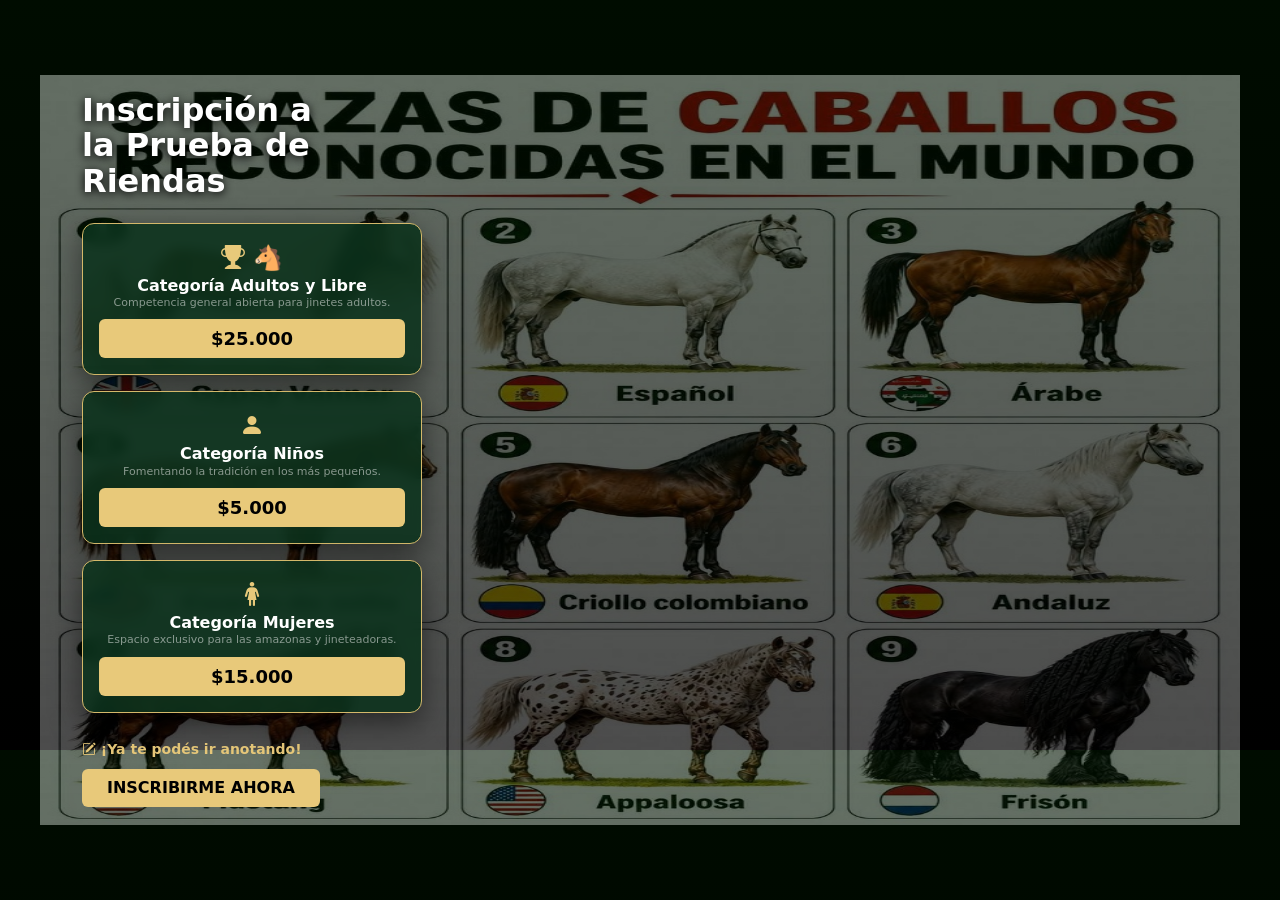
==== index.html @ b6ac8fbd "Restore commented out hero section in index.html" ====
<!DOCTYPE html>
<html lang="es">

<head>
    <meta charset="UTF-8">
    <meta name="viewport" content="width=device-width, initial-scale=1">
    <title>Inscripción - Prueba de Riendas</title>
    <link href="https://cdn.jsdelivr.net/npm/bootstrap@5.3.3/dist/css/bootstrap.min.css" rel="stylesheet">
    <link href="https://cdn.jsdelivr.net/npm/bootstrap-icons@1.11.3/font/bootstrap-icons.css" rel="stylesheet">

    <link href="./estilo/PruebadeRienda.css" rel="stylesheet">

</head>

<body>

    <div class="hero">
        <div class="container">
            <div class="row">
                <div class="col-lg-6">
                    <h1 class="title mb-4">Inscripción a<br>la Prueba de<br>Riendas</h1>

                    <div class="d-flex flex-column gap-3">
                
                        <div class="card-riendas p-3 text-center">
                            <div class="text-gold fs-4"><i class="bi bi-trophy-fill"></i> 🐴</div>
                            <h6 class="fw-bold m-0">Categoría Adultos y Libre</h6>
                            <small class="text-white-50 d-block mb-2" style="font-size:11px">Competencia general abierta
                                para jinetes adultos.</small>
                            <div class="price">$25.000</div>
                        </div>
                        
                        <div class="card-riendas p-3 text-center">
                            <div class="text-gold fs-4"><i class="bi bi-person-fill"></i></div>
                            <h6 class="fw-bold m-0">Categoría Niños</h6>
                            <small class="text-white-50 d-block mb-2" style="font-size:11px">Fomentando la tradición en
                                los más pequeños.</small>
                            <div class="price">$5.000</div>
                        </div>

                        <div class="card-riendas p-3 text-center">
                            <div class="text-gold fs-4"><i class="bi bi-person-standing-dress"></i></div>
                            <h6 class="fw-bold m-0">Categoría Mujeres</h6>
                            <small class="text-white-50 d-block mb-2" style="font-size:11px">Espacio exclusivo para las
                                amazonas y jineteadoras.</small>
                            <div class="price">$15.000</div>
                        </div>

                    </div>

                    <div class="mt-4">
                        <small class="text-gold fw-bold"><i class="bi bi-pencil-square"></i> ¡Ya te podés ir
                            anotando!</small><br>
                        <button class="btn btn-gold mt-2 px-4" data-bs-toggle="modal" data-bs-target="#insc">INSCRIBIRME
                            AHORA</button>
                    </div>

                </div>
            </div>
        </div>
    </div>

    <div class="modal fade" id="insc" tabindex="-1">
        <div class="modal-dialog">
            <div class="modal-content bg-dark text-white border-warning">
                <div class="modal-header">
                    <h6>Inscripción Prueba de Riendas</h6><button class="btn-close btn-close-white"
                        data-bs-dismiss="modal"></button>
                </div>
                <div class="modal-body">
                    <select id="cat" class="form-select mb-2 bg-black text-white border-secondary">
                        <option>Adultos y Libre - $15.000</option>
                        <option>Niños - $5.000</option>
                        <option>Mujeres - $15.000</option>
                    </select>
                    <input id="nombre" class="form-control mb-2 bg-black text-white border-secondary"
                        placeholder="Nombre y Apellido">
                    <input id="tel" class="form-control mb-2 bg-black text-white border-secondary"
                        placeholder="WhatsApp">
                    <button onclick="enviar()" class="btn btn-gold w-100">ENVIAR INSCRIPCIÓN POR WHATSAPP</button>
                </div>
            </div>
        </div>
    </div>

    <script src="https://cdn.jsdelivr.net/npm/bootstrap@5.3.3/dist/js/bootstrap.bundle.min.js"></script>

    <script src="./modo/PruebadeRienda.js"></script>

</body>

</html>
---- estilo/PruebadeRienda.css ----
body {
    margin: 0;
    background: #000;
    color: #fff
}

.hero {
    min-height: 100vh;
    background: linear-gradient(rgba(0, 20, 0, 0.6), rgba(0, 0, 0, 0.7)),
        url('../camera/caballo.jpg') center/cover no-repeat;
    display: flex;
    align-items: center;
    padding: 30px 20px;
    background-size: 1200px 750px; 
}

.card-riendas {
    background: rgba(12, 51, 29, 0.88);
    border: 1px solid #d4b86a;
    border-radius: 12px;
    backdrop-filter: blur(6px);
    max-width: 340px;
    box-shadow: 0 10px 30px rgba(0, 0, 0, .5);
}

.card-riendas .price {
    background: #e8c97a;
    color: #000;
    font-weight: 900;
    border-radius: 6px;
    padding: 6px;
    font-size: 18px
}

.text-gold {
    color: #e8c97a
}

.btn-gold {
    background: #e8c97a;
    color: #000;
    font-weight: 800
}

.btn-gold:hover {
    background: #fff
}

.title {
    font-weight: 800;
    line-height: 1.1;
    font-size: 32px;
    max-width: 280px;
    text-shadow: 0 2px 10px #000
}
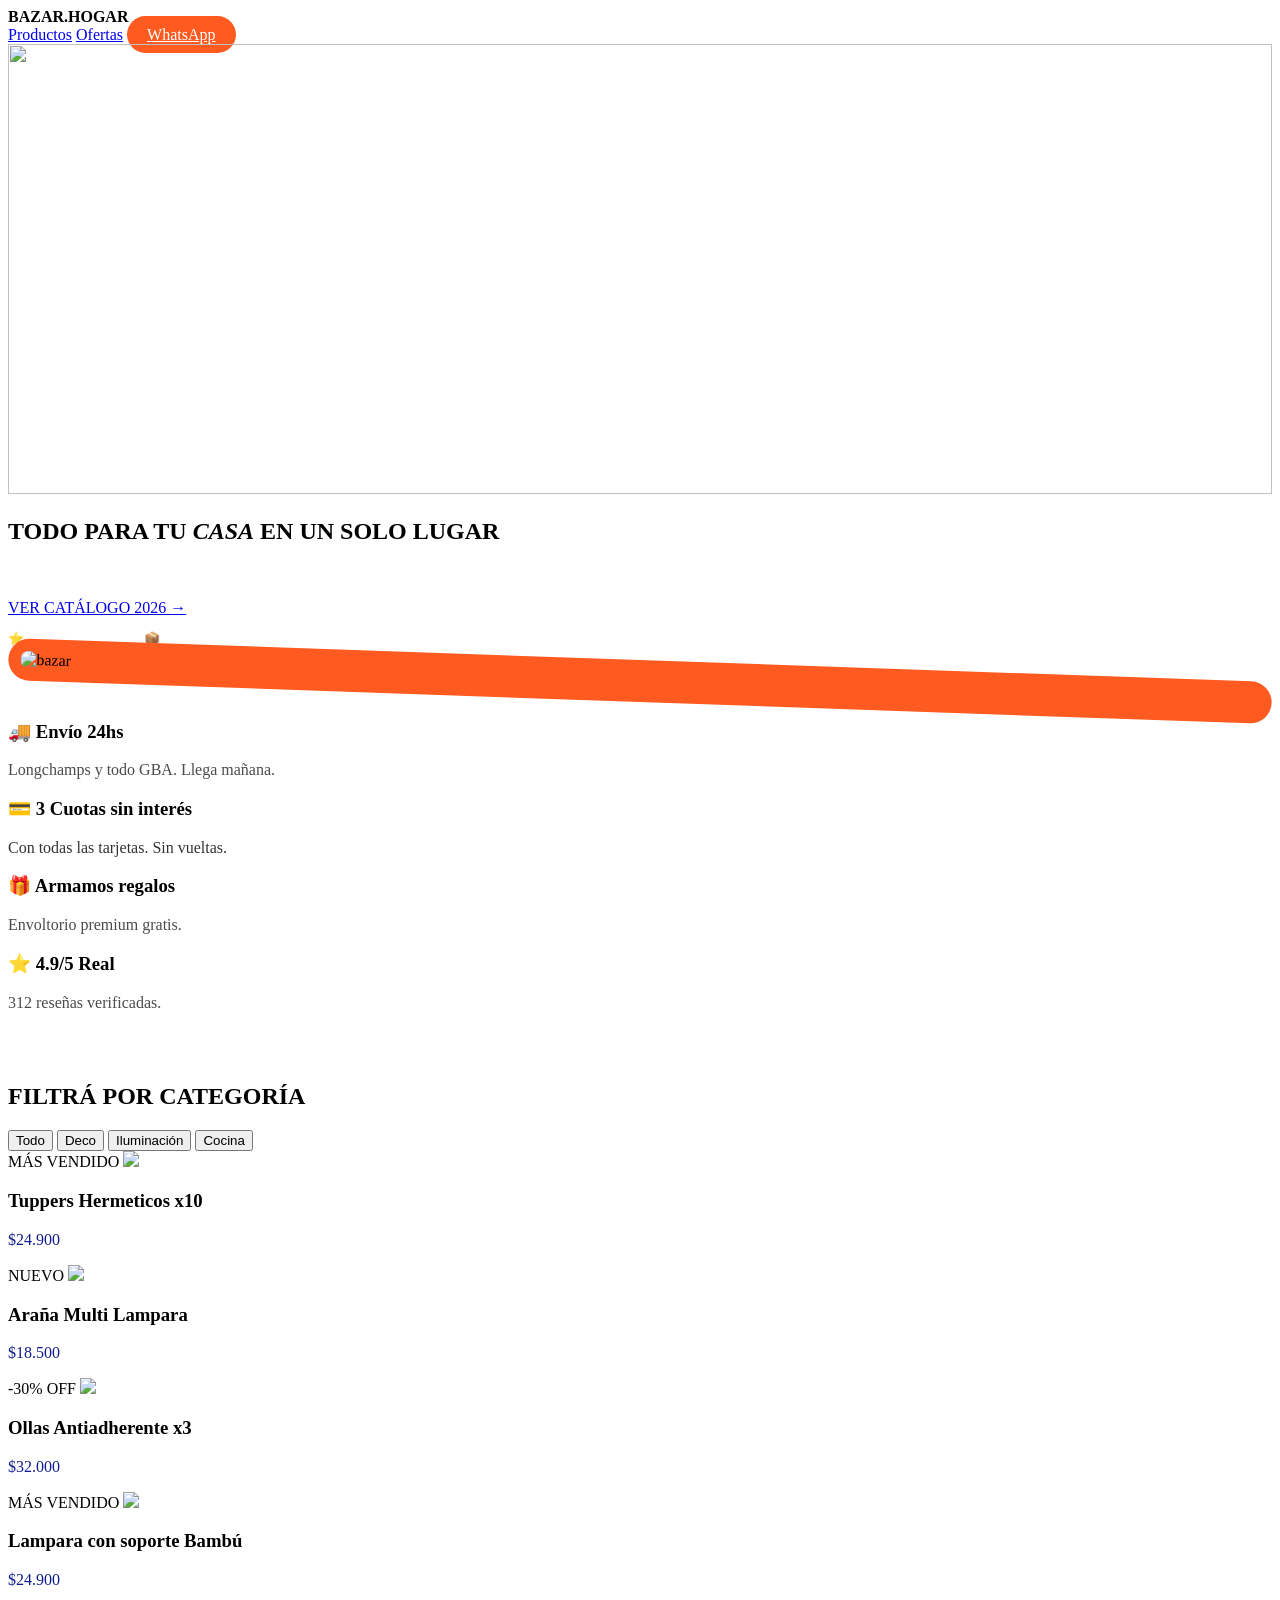
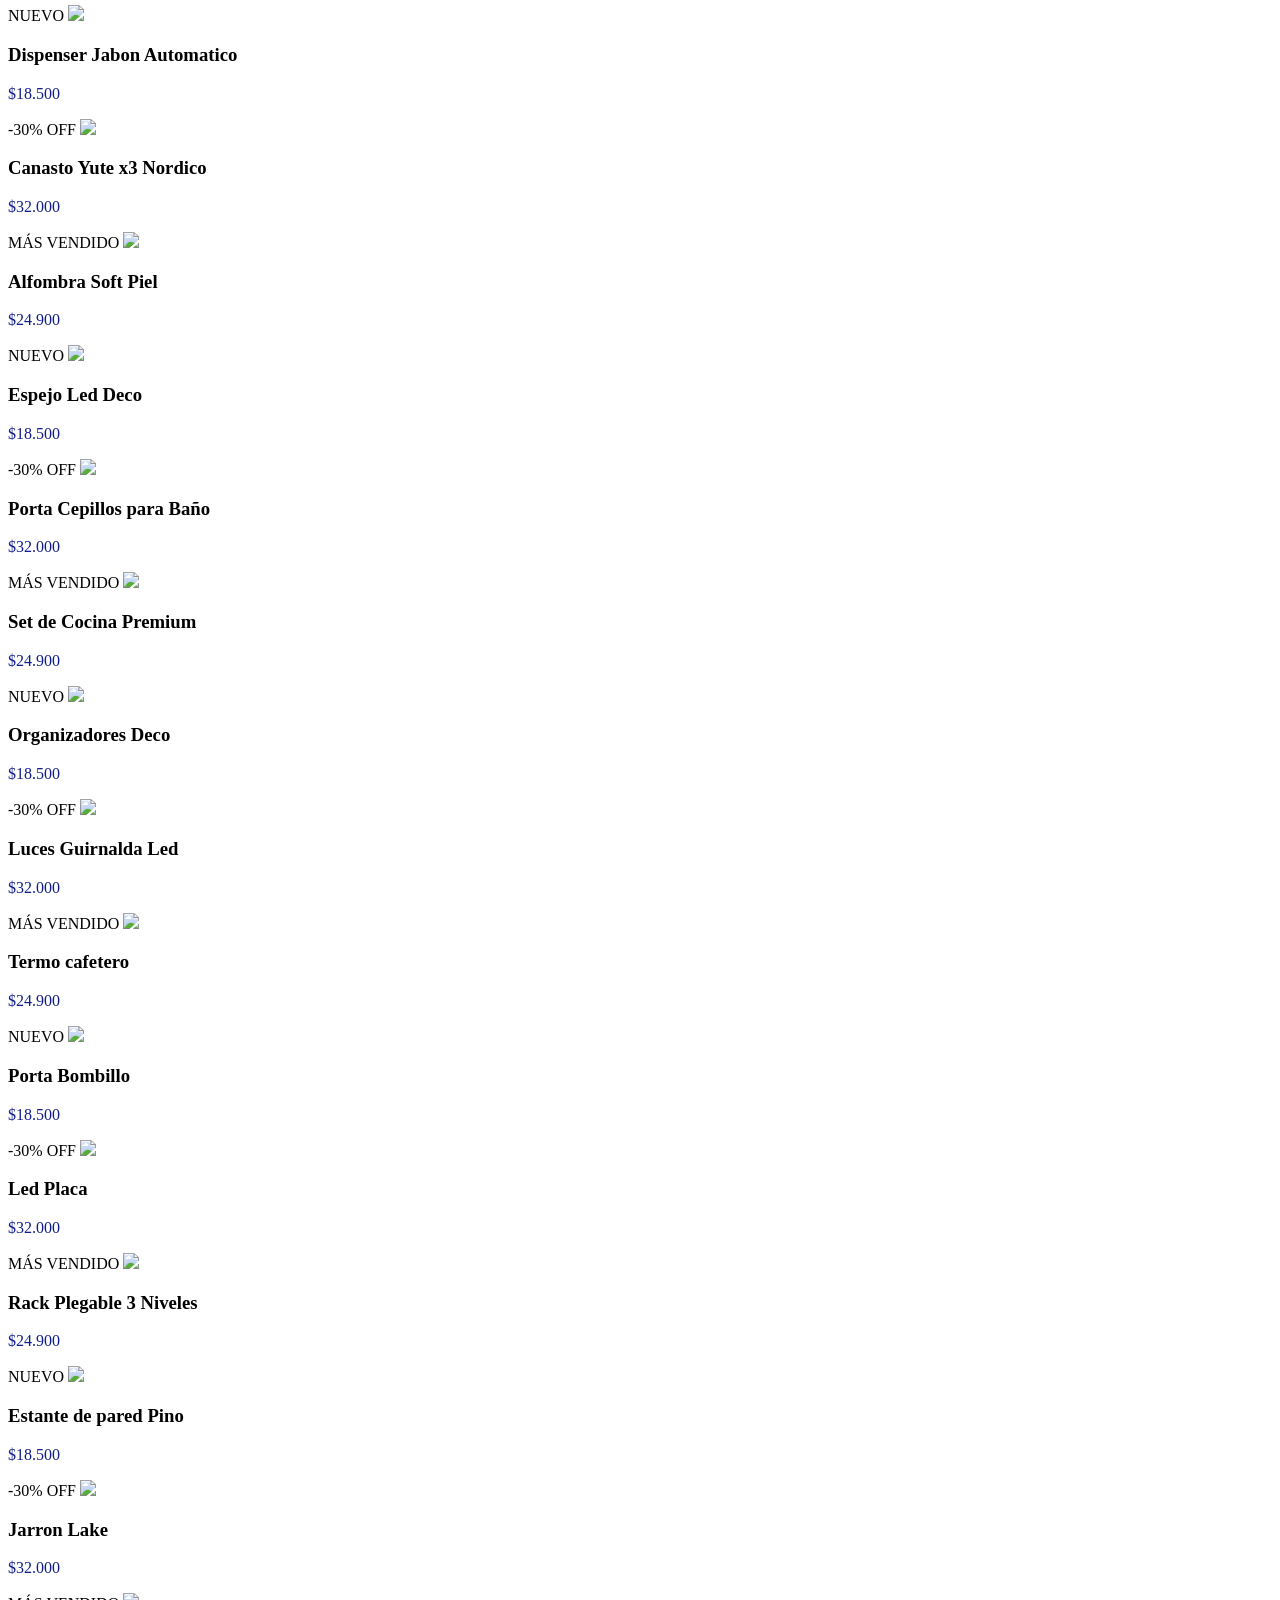
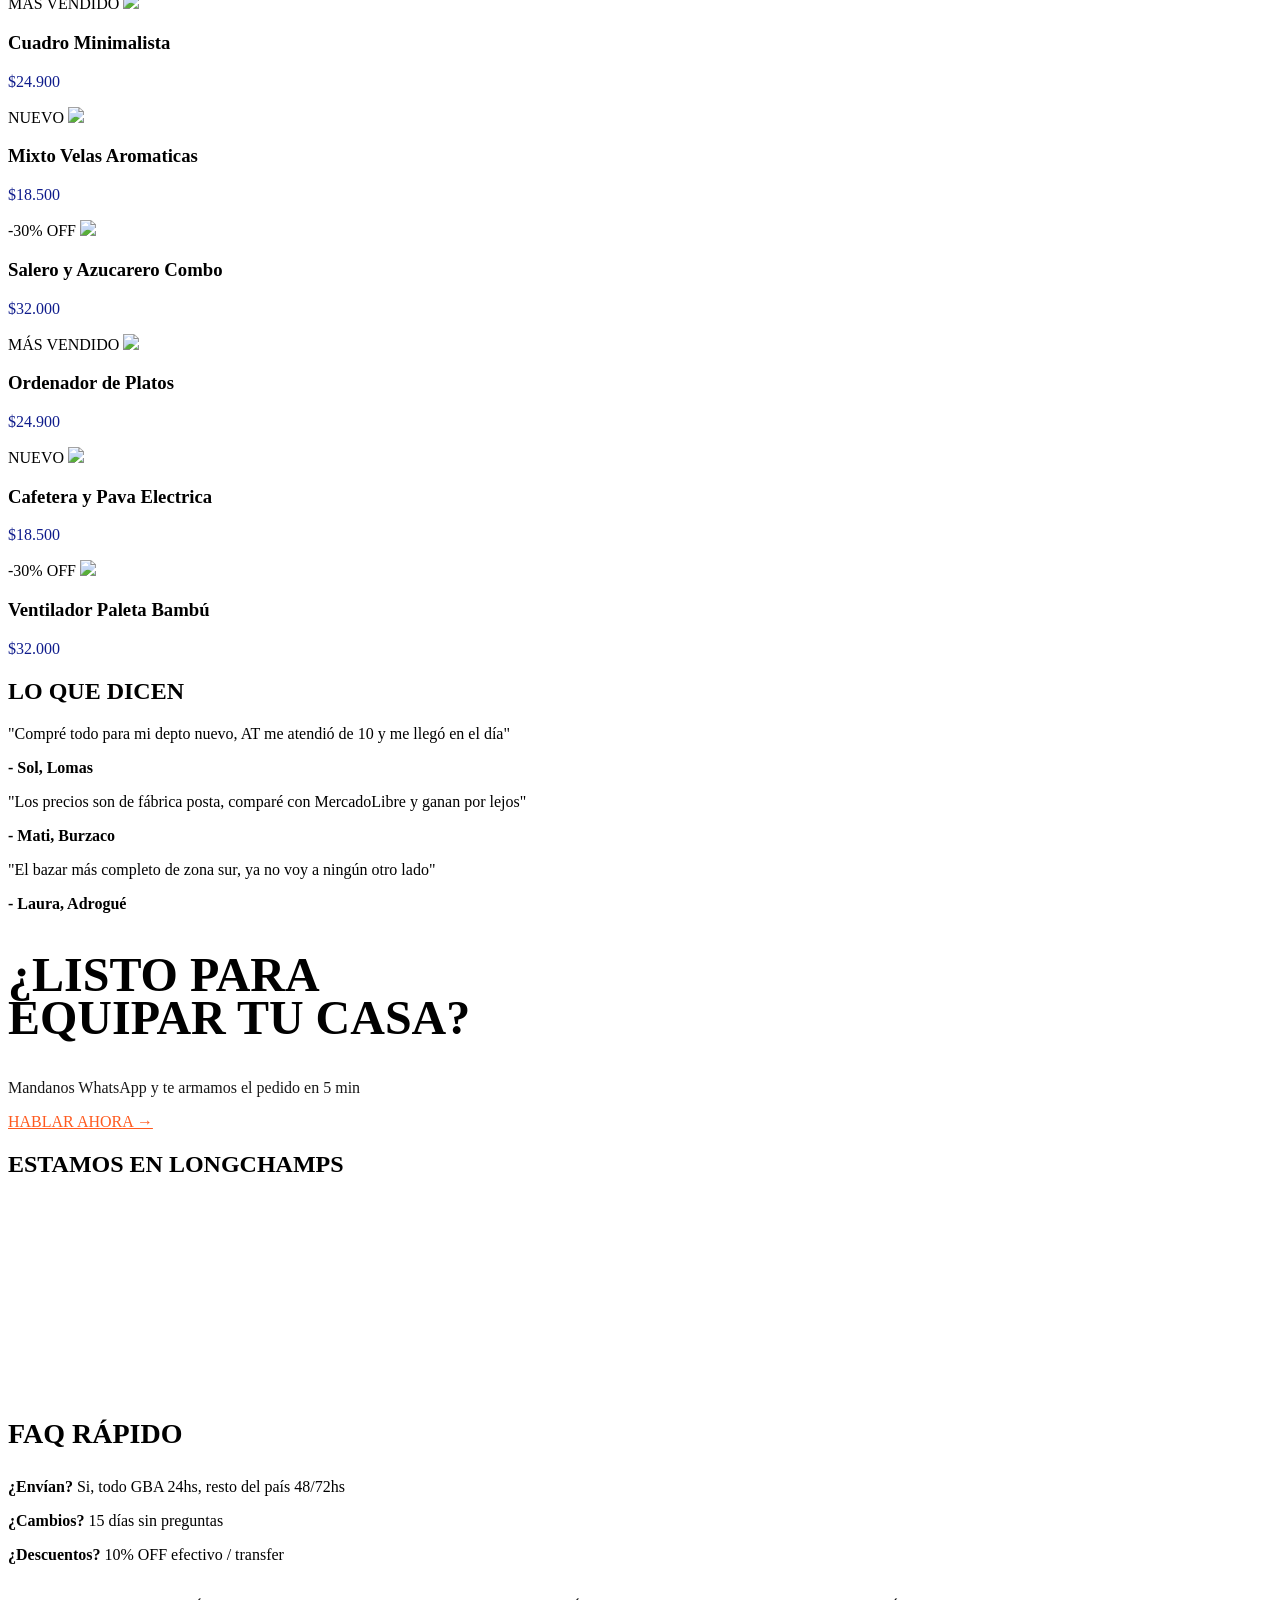
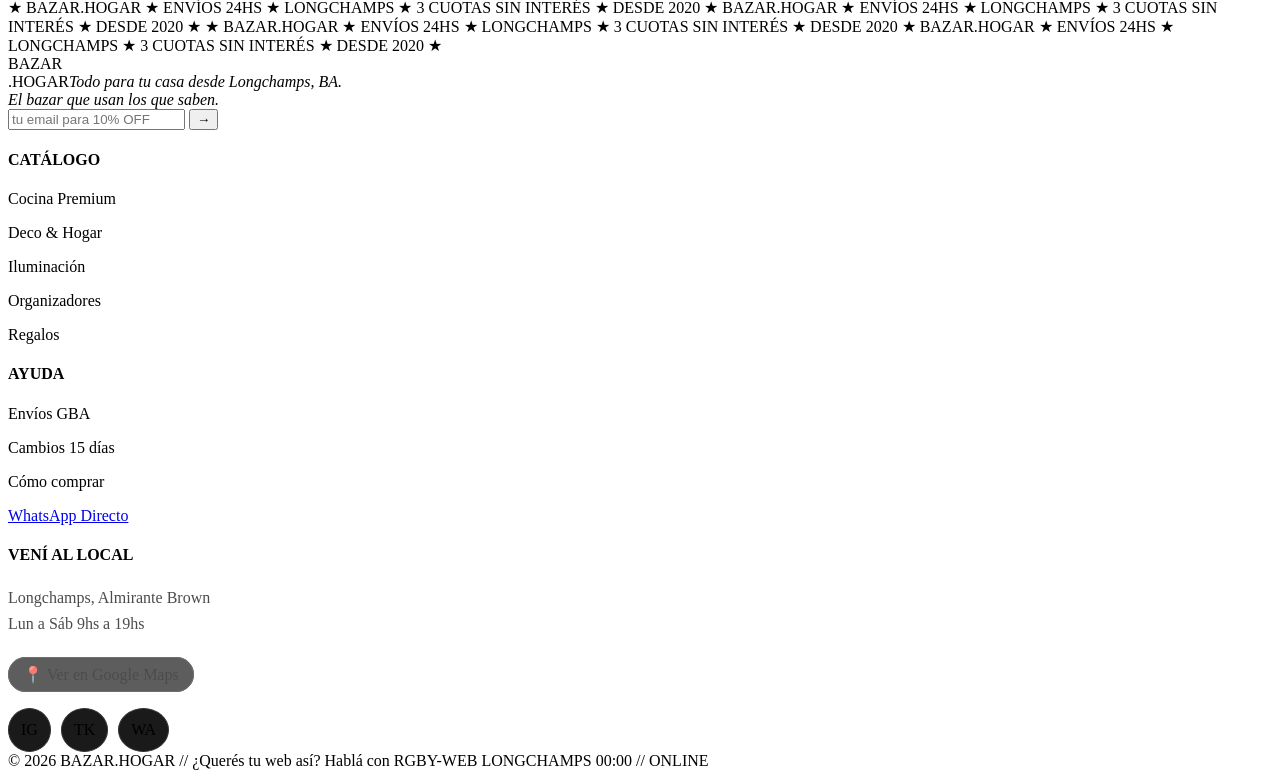
==== commit b52ce54e: "Replace old HTML structure with new layout" ====
--- a/index.html
+++ b/index.html
@@ -3,89 +3,322 @@
 
 <head>
     <meta charset="UTF-8">
-    <meta name="viewport" content="width=device-width, initial-scale=1">
-    <title>Inscripción - Prueba de Riendas</title>
-    <link href="https://cdn.jsdelivr.net/npm/bootstrap@5.3.3/dist/css/bootstrap.min.css" rel="stylesheet">
-    <link href="https://cdn.jsdelivr.net/npm/bootstrap-icons@1.11.3/font/bootstrap-icons.css" rel="stylesheet">
-
-    <link href="./estilo/PruebadeRienda.css" rel="stylesheet">
-
+    <meta name="viewport" content="width=device-width, initial-scale=1.0">
+    
+    <link href="https://fonts.googleapis.com/css2?family=Outfit:wght@300;500;800&display=swap" rel="stylesheet">
+    <link href="./estilos/index.css" rel="stylesheet">
+
+    <title>BAZAR EL HOGAR | Todo para tu casa</title>
 </head>
 
 <body>
 
-    <div class="hero">
-        <div class="container">
-            <div class="row">
-                <div class="col-lg-6">
-                    <h1 class="title mb-4">Inscripción a<br>la Prueba de<br>Riendas</h1>
-
-                    <div class="d-flex flex-column gap-3">
-                
-                        <div class="card-riendas p-3 text-center">
-                            <div class="text-gold fs-4"><i class="bi bi-trophy-fill"></i> 🐴</div>
-                            <h6 class="fw-bold m-0">Categoría Adultos y Libre</h6>
-                            <small class="text-white-50 d-block mb-2" style="font-size:11px">Competencia general abierta
-                                para jinetes adultos.</small>
-                            <div class="price">$25.000</div>
-                        </div>
-                        
-                        <div class="card-riendas p-3 text-center">
-                            <div class="text-gold fs-4"><i class="bi bi-person-fill"></i></div>
-                            <h6 class="fw-bold m-0">Categoría Niños</h6>
-                            <small class="text-white-50 d-block mb-2" style="font-size:11px">Fomentando la tradición en
-                                los más pequeños.</small>
-                            <div class="price">$5.000</div>
-                        </div>
-
-                        <div class="card-riendas p-3 text-center">
-                            <div class="text-gold fs-4"><i class="bi bi-person-standing-dress"></i></div>
-                            <h6 class="fw-bold m-0">Categoría Mujeres</h6>
-                            <small class="text-white-50 d-block mb-2" style="font-size:11px">Espacio exclusivo para las
-                                amazonas y jineteadoras.</small>
-                            <div class="price">$15.000</div>
-                        </div>
-
-                    </div>
-
-                    <div class="mt-4">
-                        <small class="text-gold fw-bold"><i class="bi bi-pencil-square"></i> ¡Ya te podés ir
-                            anotando!</small><br>
-                        <button class="btn btn-gold mt-2 px-4" data-bs-toggle="modal" data-bs-target="#insc">INSCRIBIRME
-                            AHORA</button>
-                    </div>
-
+    <header>
+        <b>BAZAR<span>.HOGAR</span></b>
+        <nav>
+            <a href="./productos.html" target="_blank">Productos</a>
+            <a href="./ofertas.html" target="_blank">Ofertas</a>
+            <a class="WhatsApp" href="https://wa.me/5491136277226?text=Hola%20Bazar!" target="_blank"
+                style="background:#ff5a1f;color:white;padding:10px 20px;border-radius:100px">WhatsApp</a>
+        </nav>
+    </header>
+
+    <div id="portada">
+        <img src="./camara/catalogo/cartel deco.jpg" style="width:100%; height:50vh; "><!--object-fit:cover"-->
+    </div>
+
+    <div id="catalogo" class="grid"></div>
+
+    <section class="hero">
+        <div>
+            <h1>TODO PARA TU <i>CASA</i> EN UN SOLO LUGAR</h1>
+            <p style="color:white;">Bazar, deco y regalos con precios directos de fábrica. Envíos a todo el país desde Longchamps.</p>
+            <a class="btn" href="./catalogo.html">VER CATÁLOGO 2026 →</a>
+            <p style="color:white;margin-top:14px;font-size:13px">⭐ 4.9/5 de 312 clientes | 📦 Envío en 24hs</p>
+        </div>
+
+        <div style="background:#ff5a1f;border-radius:32px;padding:12px;transform:rotate(2deg)">
+            <img src="./camara/catalogo/catalogo deco.jpg" target="_blank" style="width:100%;border-radius:24px"
+                alt="bazar">
+        </div>
+    </section>
+
+    <section class="section">
+        <div class="benefs">
+            <div class="benef">
+                <h3>🚚 Envío 24hs</h3>
+                <p style="opacity:.7;margin-top:8px">Longchamps y todo GBA. Llega mañana.</p>
+            </div>
+            <div class="benef">
+                <h3>💳 3 Cuotas sin interés</h3>
+                <p style="opacity:.8;margin-top:8px">Con todas las tarjetas. Sin vueltas.</p>
+            </div>
+            <div class="benef">
+                <h3>🎁 Armamos regalos</h3>
+                <p style="opacity:.7;margin-top:8px">Envoltorio premium gratis.</p>
+            </div>
+            <div class="benef">
+                <h3>⭐ 4.9/5 Real</h3>
+                <p style="opacity:.7;margin-top:8px">312 reseñas verificadas.</p>
+            </div>
+        </div><br><br>
+
+        <h2 class="sec-title">FILTRÁ POR <span>CATEGORÍA</span></h2>
+
+        <div class="cats">
+            <button class="cat-btn active" data-filter="all">Todo</button>
+            <button class="cat-btn" data-filter="deco">Deco</button>
+            <button class="cat-btn" data-filter="ilum">Iluminación</button>
+            <button class="cat-btn" data-filter="cocina">Cocina</button>
+        </div>
+    </section>
+
+    <div class="grid">
+        <div class="card" data-cat="cocina">
+            <span class="badge">MÁS VENDIDO</span>
+            <img src="./camara/catalogo/tuppers hermeticos.jpg" target="_blank">
+            <h3>Tuppers Hermeticos x10 </h3>
+            <p style="color:rgb(15, 28, 140)">$24.900</p>
+        </div>
+        <div class="card" data-cat="ilum">
+            <span class="badge">NUEVO</span>
+            <img src="./camara/catalogo/araña Multi Lamparas.jpg" target="_blank">
+            <h3>Araña Multi Lampara </h3>
+            <p style="color:rgb(15, 28, 140)">$18.500</p>
+        </div>
+        <div class="card" data-cat="cocina">
+            <span class="badge">-30% OFF</span>
+            <img src="./camara/catalogo/ollas antiadherente premiun.jpg" target="_blank">
+            <h3>Ollas Antiadherente x3 </h3>
+            <p style="color:rgb(15, 28, 140)">$32.000</p>
+        </div>
+        <div class="card" data-cat="ilum">
+            <span class="badge">MÁS VENDIDO</span>
+            <img src="./camara/catalogo/lampara bambú.jpeg" target="_blank">
+            <h3>Lampara con soporte Bambú </h3>
+            <p style="color:rgb(15, 28, 140)">$24.900</p>
+        </div>
+        <div class="card" data-cat="deco">
+            <span class="badge">NUEVO</span>
+            <img src="./camara/catalogo/dispenser jabon automatico.jpg" target="_blank">
+            <h3>Dispenser Jabon Automatico</h3>
+            <p style="color:rgb(15, 28, 140)">$18.500</p>
+        </div>
+        <div class="card" data-cat="deco">
+            <span class="badge">-30% OFF</span>
+            <img src="./camara/catalogo/canastos yute nordico.jpg" target="_blank">
+            <h3>Canasto Yute x3 Nordico</h3>
+            <p style="color:rgb(15, 28, 140)">$32.000</p>
+        </div>
+        <div class="card" data-cat="deco">
+            <span class="badge">MÁS VENDIDO</span>
+            <img src="./camara/catalogo/alfombra soft piel.jpg" target="_blank">
+            <h3>Alfombra Soft Piel </h3>
+            <p style="color:rgb(15, 28, 140)">$24.900</p>
+        </div>
+        <div class="card" data-cat="ilum">
+            <span class="badge">NUEVO</span>
+            <img src="./camara/catalogo/espejo baño led.jpg" target="_blank">
+            <h3>Espejo Led Deco </h3>
+            <p style="color:rgb(15, 28, 140)">$18.500</p>
+        </div>
+        <div class="card" data-cat="deco">
+            <span class="badge">-30% OFF</span>
+            <img src="./camara/catalogo/porta cepillos.jpg" target="_blank">
+            <h3>Porta Cepillos para Baño</h3>
+            <p style="color:rgb(15, 28, 140)">$32.000</p>
+        </div>
+        <div class="card" data-cat="cocina">
+            <span class="badge">MÁS VENDIDO</span>
+            <img src="./camara/catalogo/cuchillos chef profecional.jpg" target="_blank">
+            <h3>Set de Cocina Premium</h3>
+            <p style="color:rgb(15, 28, 140)">$24.900</p>
+        </div>
+        <div class="card" data-cat="cocina">
+            <span class="badge">NUEVO</span>
+            <img src="./camara/catalogo/organizador cubiertos.jpg" target="_blank">
+            <h3>Organizadores Deco</h3>
+            <p style="color:rgb(15, 28, 140)">$18.500</p>
+        </div>
+        <div class="card" data-cat="ilum">
+            <span class="badge">-30% OFF</span>
+            <img src="./camara/catalogo/luces led guirnalda.jpg" target="_blank">
+            <h3>Luces Guirnalda Led </h3>
+            <p style="color:rgb(15, 28, 140)">$32.000</p>
+        </div>
+        <div class="card" data-cat="cocina">
+            <span class="badge">MÁS VENDIDO</span>
+            <img src="./camara/catalogo/termo cafetero.jpeg" target="_blank">
+            <h3>Termo cafetero </h3>
+            <p style="color:rgb(15, 28, 140)">$24.900</p>
+        </div>
+        <div class="card" data-cat="ilum">
+            <span class="badge">NUEVO</span>
+            <img src="./camara/catalogo/porta bombillo.jpg" target="_blank">
+            <h3>Porta Bombillo </h3>
+            <p style="color:rgb(15, 28, 140)">$18.500</p>
+        </div>
+        <div class="card" data-cat="ilum">
+            <span class="badge">-30% OFF</span>
+            <img src="./camara/catalogo/led placa.jpg" target="_blank">
+            <h3>Led Placa </h3>
+            <p style="color:rgb(15, 28, 140)">$32.000</p>
+        </div>
+        <div class="card" data-cat="cocina">
+            <span class="badge">MÁS VENDIDO</span>
+            <img src="./camara/catalogo/rack plegable con niveles.jpg" target="_blank">
+            <h3>Rack Plegable 3 Niveles </h3>
+            <p style="color:rgb(15, 28, 140)">$24.900</p>
+        </div>
+        <div class="card" data-cat="deco">
+            <span class="badge">NUEVO</span>
+            <img src="./camara/catalogo/estante de pared pino.jpeg" target="_blank">
+            <h3>Estante de pared Pino</h3>
+            <p style="color:rgb(15, 28, 140)">$18.500</p>
+        </div>
+        <div class="card" data-cat="deco">
+            <span class="badge">-30% OFF</span>
+            <img src="./camara/catalogo/jarrom lake.jpeg" target="_blank">
+            <h3>Jarron Lake</h3>
+            <p style="color:rgb(15, 28, 140)">$32.000</p>
+        </div>
+        <div class="card" data-cat="deco">
+            <span class="badge">MÁS VENDIDO</span>
+            <img src="./camara/catalogo/cuadro minimalista.jpeg" target="_blank">
+            <h3>Cuadro Minimalista </h3>
+            <p style="color:rgb(15, 28, 140)">$24.900</p>
+        </div>
+        <div class="card" data-cat="ilum">
+            <span class="badge">NUEVO</span>
+            <img src="./camara/catalogo/set velas aromaticas.jpg" target="_blank">
+            <h3>Mixto Velas Aromaticas</h3>
+            <p style="color:rgb(15, 28, 140)">$18.500</p>
+        </div>
+        <div class="card" data-cat="deco">
+            <span class="badge">-30% OFF</span>
+            <img src="./camara/catalogo/salero y azucarero combo.jpeg" target="_blank">
+            <h3>Salero y Azucarero Combo</h3>
+            <p style="color:rgb(15, 28, 140)">$32.000</p>
+        </div>
+        <div class="card" data-cat="cocina">
+            <span class="badge">MÁS VENDIDO</span>
+            <img src="./camara/catalogo/ordenador de plato.jpeg" target="_blank">
+            <h3>Ordenador de Platos</h3>
+            <p style="color:rgb(15, 28, 140)">$24.900</p>
+        </div>
+        <div class="card" data-cat="cocina">
+            <span class="badge">NUEVO</span>
+            <img src="./camara/catalogo/cafetera y pava electrica.jpeg" target="_blank">
+            <h3>Cafetera y Pava Electrica</h3>
+            <p style="color:rgb(15, 28, 140)">$18.500</p>
+        </div>
+        <div class="card" data-cat="ilum">
+            <span class="badge">-30% OFF</span>
+            <img src="./camara/catalogo/Ventilador Paletas Bambú.jpg" target="_blank">
+            <h3>Ventilador Paleta Bambú</h3>
+            <p style="color:rgb(15, 28, 140)">$32.000</p>
+        </div>
+    </div>
+
+    <section class="section testis">
+        <h2 class="sec-title">LO QUE DICEN</h2>
+        <div class="track" id="track">
+            <div class="testi">
+                <p>"Compré todo para mi depto nuevo, AT me atendió de 10 y me llegó en el día"</p><b>- Sol, Lomas</b>
+            </div>
+            <div class="testi">
+                <p>"Los precios son de fábrica posta, comparé con MercadoLibre y ganan por lejos"</p><b>- Mati,
+                    Burzaco</b>
+            </div>
+            <div class="testi">
+                <p>"El bazar más completo de zona sur, ya no voy a ningún otro lado"</p><b>- Laura, Adrogué</b>
+            </div>
+        </div>
+    </section>
+
+    <section class="cta">
+        <div>
+            <h2 style="font-size:48px;line-height:0.9">¿LISTO PARA <br>EQUIPAR TU CASA?</h2>
+            <p style="margin-top:10px;opacity:.9">Mandanos WhatsApp y te armamos el pedido en 5 min</p>
+        </div>
+        <a class="btn" style="background:white;color:#ff5a1f" href="https://wa.me/5491136277226?text=Hola%20Bazar!"
+            target="_blank">HABLAR AHORA →</a>
+    </section>
+
+    <section class="section" style="display:grid;grid-template-columns:1fr 1fr;gap:30px">
+        <div class="ubicacion">
+            <h2 class="sec-title">ESTAMOS EN <span>LONGCHAMPS</span></h2>
+            <p style="color:white;">Retiro en local o envíos. Escribinos para coordenadas exactas.</p>
+            <div class="map-box" style="margin-top:20px">
+                <iframe src="https://maps.google.com/maps?q=Longchamps&t=&z=14&ie=UTF8&iwloc=&output=embed"
+                    target="_blank" width="100%" height="100%" style="border:0">
+                </iframe>
+            </div>
+            <div class="faq">
+                <h3 style="font-size:28px">FAQ RÁPIDO</h3>
+                <p style="margin-top:20px"><b>¿Envían?</b> Si, todo GBA 24hs, resto del país 48/72hs</p>
+                <p style="margin-top:12px"><b>¿Cambios?</b> 15 días sin preguntas</p>
+                <p style="margin-top:12px"><b>¿Descuentos?</b> 10% OFF efectivo / transfer</p> <br>
+            </div>
+        </div>
+    </section>
+
+    <footer class="footer-at">
+        <div class="blob"></div>
+        <div class="marquee-at">
+            <span>★ BAZAR.HOGAR ★ ENVÍOS 24HS ★ LONGCHAMPS ★ 3 CUOTAS SIN INTERÉS ★ DESDE 2020 ★ BAZAR.HOGAR ★ ENVÍOS
+                24HS ★ LONGCHAMPS ★ 3 CUOTAS SIN INTERÉS ★ DESDE 2020 ★</span>
+            <span>★ BAZAR.HOGAR ★ ENVÍOS 24HS ★ LONGCHAMPS ★ 3 CUOTAS SIN INTERÉS ★ DESDE 2020 ★ BAZAR.HOGAR ★ ENVÍOS
+                24HS ★ LONGCHAMPS ★ 3 CUOTAS SIN INTERÉS ★ DESDE 2020 ★</span>
+        </div>
+
+        <div class="footer-grid">
+            <div>
+                <div class="logo-big">BAZAR<span><br>.HOGAR</span><i>Todo para tu casa desde Longchamps, BA.<br>El bazar
+                        que usan los que saben.</i></div>
+                <div class="news">
+                    <input id="email" placeholder="tu email para 10% OFF">
+                    <button onclick="enviarAT()">→</button>
                 </div>
-            </div>
-        </div>
-    </div>
-
-    <div class="modal fade" id="insc" tabindex="-1">
-        <div class="modal-dialog">
-            <div class="modal-content bg-dark text-white border-warning">
-                <div class="modal-header">
-                    <h6>Inscripción Prueba de Riendas</h6><button class="btn-close btn-close-white"
-                        data-bs-dismiss="modal"></button>
+                <p id="msg" style="font-size:12px;margin-top:10px;color:#ff5a1f"></p>
+            </div>
+            <div>
+                <h4>CATÁLOGO</h4>
+                <p>Cocina Premium</p>
+                <p>Deco & Hogar</p>
+                <p>Iluminación</p>
+                <p>Organizadores</p>
+                <p>Regalos</p>
+            </div>
+            <div>
+                <h4>AYUDA</h4>
+                <p>Envíos GBA</p>
+                <p>Cambios 15 días</p>
+                <p>Cómo comprar</p>
+                <a href="https://wa.me/5491136277226?text=Hola%20Bazar!" target="_blank">WhatsApp Directo</a>
+            </div>
+            <div>
+                <h4>VENÍ AL LOCAL</h4>
+                <p style="opacity:.7;line-height:1.6">Longchamps, Almirante Brown<br>Lun a Sáb 9hs a 19hs<br><br>
+                    <span style="background:#1a1a1a;padding:8px 14px;border-radius:100px;border:1px solid #333">📍 Ver
+                        en Google Maps</span>
+                </p>
+                <div style="margin-top:20px;display:flex;gap:10px">
+                    <span style="background:#1a1a1a;padding:12px;border-radius:50%;border:1px solid #333">IG</span>
+                    <span style="background:#1a1a1a;padding:12px;border-radius:50%;border:1px solid #333">TK</span>
+                    <span style="background:#1a1a1a;padding:12px;border-radius:50%;border:1px solid #333">WA</span>
                 </div>
-                <div class="modal-body">
-                    <select id="cat" class="form-select mb-2 bg-black text-white border-secondary">
-                        <option>Adultos y Libre - $15.000</option>
-                        <option>Niños - $5.000</option>
-                        <option>Mujeres - $15.000</option>
-                    </select>
-                    <input id="nombre" class="form-control mb-2 bg-black text-white border-secondary"
-                        placeholder="Nombre y Apellido">
-                    <input id="tel" class="form-control mb-2 bg-black text-white border-secondary"
-                        placeholder="WhatsApp">
-                    <button onclick="enviar()" class="btn btn-gold w-100">ENVIAR INSCRIPCIÓN POR WHATSAPP</button>
-                </div>
-            </div>
-        </div>
-    </div>
-
-    <script src="https://cdn.jsdelivr.net/npm/bootstrap@5.3.3/dist/js/bootstrap.bundle.min.js"></script>
-
-    <script src="./modo/PruebadeRienda.js"></script>
+            </div>
+        </div>
+
+        <div class="bottom-bar">
+            <span>© 2026 BAZAR.HOGAR // ¿Querés tu web así? Hablá con RGBY-WEB </span>
+            <span id="hora">LONGCHAMPS 00:00 // ONLINE </span>
+        </div>
+    </footer>
+
+    <script src="./modos/index.js"></script>
+    <!--da funcion-->
 
 </body>
 
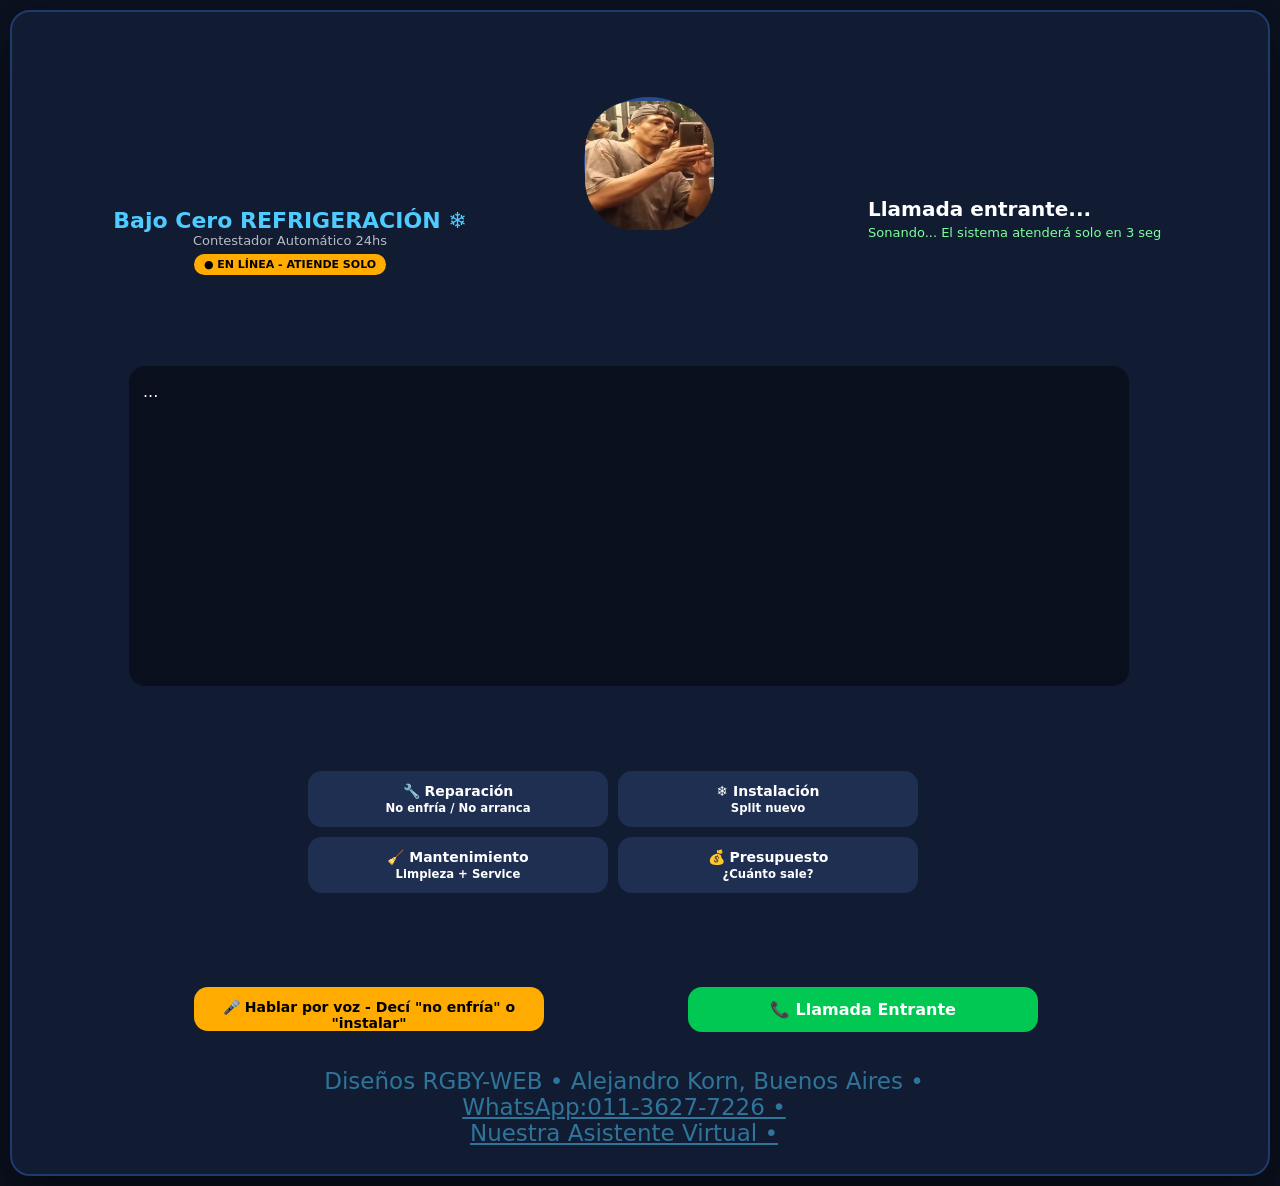
==== commit 849b6685: "Add files via upload" ====
--- a/index.html
+++ b/index.html
@@ -2,324 +2,82 @@
 <html lang="es">
 
 <head>
-    <meta charset="UTF-8">
-    <meta name="viewport" content="width=device-width, initial-scale=1.0">
-    
-    <link href="https://fonts.googleapis.com/css2?family=Outfit:wght@300;500;800&display=swap" rel="stylesheet">
-    <link href="./estilos/index.css" rel="stylesheet">
+  <meta charset="UTF-8">
+  <meta name="viewport" content="width=device-width, initial-scale=1.0">
 
-    <title>BAZAR EL HOGAR | Todo para tu casa</title>
+  <link href="./contestador/assets/estilos/style.css" rel="stylesheet">
+
+  <title>Bajo Cero Refrigeración - Contestador Automático</title>
+
 </head>
 
 <body>
 
-    <header>
-        <b>BAZAR<span>.HOGAR</span></b>
-        <nav>
-            <a href="./productos.html" target="_blank">Productos</a>
-            <a href="./ofertas.html" target="_blank">Ofertas</a>
-            <a class="WhatsApp" href="https://wa.me/5491136277226?text=Hola%20Bazar!" target="_blank"
-                style="background:#ff5a1f;color:white;padding:10px 20px;border-radius:100px">WhatsApp</a>
-        </nav>
-    </header>
+  <div class="phone">
+    <div class="top"><span>📶 Móvil</span><span id="clock">--:--</span><span>🔋 87%</span></div>
 
-    <div id="portada">
-        <img src="./camara/catalogo/cartel deco.jpg" style="width:100%; height:50vh; "><!--object-fit:cover"-->
+    <div class="header">
+      <!--div class="logo">❄️</div-->
+      <h1>Bajo Cero REFRIGERACIÓN ❄️</h1>
+      <p>Contestador Automático 24hs</p>
+      <span class="badge">● EN LÍNEA - ATIENDE SOLO</span>
     </div>
 
-    <div id="catalogo" class="grid"></div>
-
-    <section class="hero">
-        <div>
-            <h1>TODO PARA TU <i>CASA</i> EN UN SOLO LUGAR</h1>
-            <p style="color:white;">Bazar, deco y regalos con precios directos de fábrica. Envíos a todo el país desde Longchamps.</p>
-            <a class="btn" href="./catalogo.html">VER CATÁLOGO 2026 →</a>
-            <p style="color:white;margin-top:14px;font-size:13px">⭐ 4.9/5 de 312 clientes | 📦 Envío en 24hs</p>
-        </div>
-
-        <div style="background:#ff5a1f;border-radius:32px;padding:12px;transform:rotate(2deg)">
-            <img src="./camara/catalogo/catalogo deco.jpg" target="_blank" style="width:100%;border-radius:24px"
-                alt="bazar">
-        </div>
-    </section>
-
-    <section class="section">
-        <div class="benefs">
-            <div class="benef">
-                <h3>🚚 Envío 24hs</h3>
-                <p style="opacity:.7;margin-top:8px">Longchamps y todo GBA. Llega mañana.</p>
-            </div>
-            <div class="benef">
-                <h3>💳 3 Cuotas sin interés</h3>
-                <p style="opacity:.8;margin-top:8px">Con todas las tarjetas. Sin vueltas.</p>
-            </div>
-            <div class="benef">
-                <h3>🎁 Armamos regalos</h3>
-                <p style="opacity:.7;margin-top:8px">Envoltorio premium gratis.</p>
-            </div>
-            <div class="benef">
-                <h3>⭐ 4.9/5 Real</h3>
-                <p style="opacity:.7;margin-top:8px">312 reseñas verificadas.</p>
-            </div>
-        </div><br><br>
-
-        <h2 class="sec-title">FILTRÁ POR <span>CATEGORÍA</span></h2>
-
-        <div class="cats">
-            <button class="cat-btn active" data-filter="all">Todo</button>
-            <button class="cat-btn" data-filter="deco">Deco</button>
-            <button class="cat-btn" data-filter="ilum">Iluminación</button>
-            <button class="cat-btn" data-filter="cocina">Cocina</button>
-        </div>
-    </section>
-
-    <div class="grid">
-        <div class="card" data-cat="cocina">
-            <span class="badge">MÁS VENDIDO</span>
-            <img src="./camara/catalogo/tuppers hermeticos.jpg" target="_blank">
-            <h3>Tuppers Hermeticos x10 </h3>
-            <p style="color:rgb(15, 28, 140)">$24.900</p>
-        </div>
-        <div class="card" data-cat="ilum">
-            <span class="badge">NUEVO</span>
-            <img src="./camara/catalogo/araña Multi Lamparas.jpg" target="_blank">
-            <h3>Araña Multi Lampara </h3>
-            <p style="color:rgb(15, 28, 140)">$18.500</p>
-        </div>
-        <div class="card" data-cat="cocina">
-            <span class="badge">-30% OFF</span>
-            <img src="./camara/catalogo/ollas antiadherente premiun.jpg" target="_blank">
-            <h3>Ollas Antiadherente x3 </h3>
-            <p style="color:rgb(15, 28, 140)">$32.000</p>
-        </div>
-        <div class="card" data-cat="ilum">
-            <span class="badge">MÁS VENDIDO</span>
-            <img src="./camara/catalogo/lampara bambú.jpeg" target="_blank">
-            <h3>Lampara con soporte Bambú </h3>
-            <p style="color:rgb(15, 28, 140)">$24.900</p>
-        </div>
-        <div class="card" data-cat="deco">
-            <span class="badge">NUEVO</span>
-            <img src="./camara/catalogo/dispenser jabon automatico.jpg" target="_blank">
-            <h3>Dispenser Jabon Automatico</h3>
-            <p style="color:rgb(15, 28, 140)">$18.500</p>
-        </div>
-        <div class="card" data-cat="deco">
-            <span class="badge">-30% OFF</span>
-            <img src="./camara/catalogo/canastos yute nordico.jpg" target="_blank">
-            <h3>Canasto Yute x3 Nordico</h3>
-            <p style="color:rgb(15, 28, 140)">$32.000</p>
-        </div>
-        <div class="card" data-cat="deco">
-            <span class="badge">MÁS VENDIDO</span>
-            <img src="./camara/catalogo/alfombra soft piel.jpg" target="_blank">
-            <h3>Alfombra Soft Piel </h3>
-            <p style="color:rgb(15, 28, 140)">$24.900</p>
-        </div>
-        <div class="card" data-cat="ilum">
-            <span class="badge">NUEVO</span>
-            <img src="./camara/catalogo/espejo baño led.jpg" target="_blank">
-            <h3>Espejo Led Deco </h3>
-            <p style="color:rgb(15, 28, 140)">$18.500</p>
-        </div>
-        <div class="card" data-cat="deco">
-            <span class="badge">-30% OFF</span>
-            <img src="./camara/catalogo/porta cepillos.jpg" target="_blank">
-            <h3>Porta Cepillos para Baño</h3>
-            <p style="color:rgb(15, 28, 140)">$32.000</p>
-        </div>
-        <div class="card" data-cat="cocina">
-            <span class="badge">MÁS VENDIDO</span>
-            <img src="./camara/catalogo/cuchillos chef profecional.jpg" target="_blank">
-            <h3>Set de Cocina Premium</h3>
-            <p style="color:rgb(15, 28, 140)">$24.900</p>
-        </div>
-        <div class="card" data-cat="cocina">
-            <span class="badge">NUEVO</span>
-            <img src="./camara/catalogo/organizador cubiertos.jpg" target="_blank">
-            <h3>Organizadores Deco</h3>
-            <p style="color:rgb(15, 28, 140)">$18.500</p>
-        </div>
-        <div class="card" data-cat="ilum">
-            <span class="badge">-30% OFF</span>
-            <img src="./camara/catalogo/luces led guirnalda.jpg" target="_blank">
-            <h3>Luces Guirnalda Led </h3>
-            <p style="color:rgb(15, 28, 140)">$32.000</p>
-        </div>
-        <div class="card" data-cat="cocina">
-            <span class="badge">MÁS VENDIDO</span>
-            <img src="./camara/catalogo/termo cafetero.jpeg" target="_blank">
-            <h3>Termo cafetero </h3>
-            <p style="color:rgb(15, 28, 140)">$24.900</p>
-        </div>
-        <div class="card" data-cat="ilum">
-            <span class="badge">NUEVO</span>
-            <img src="./camara/catalogo/porta bombillo.jpg" target="_blank">
-            <h3>Porta Bombillo </h3>
-            <p style="color:rgb(15, 28, 140)">$18.500</p>
-        </div>
-        <div class="card" data-cat="ilum">
-            <span class="badge">-30% OFF</span>
-            <img src="./camara/catalogo/led placa.jpg" target="_blank">
-            <h3>Led Placa </h3>
-            <p style="color:rgb(15, 28, 140)">$32.000</p>
-        </div>
-        <div class="card" data-cat="cocina">
-            <span class="badge">MÁS VENDIDO</span>
-            <img src="./camara/catalogo/rack plegable con niveles.jpg" target="_blank">
-            <h3>Rack Plegable 3 Niveles </h3>
-            <p style="color:rgb(15, 28, 140)">$24.900</p>
-        </div>
-        <div class="card" data-cat="deco">
-            <span class="badge">NUEVO</span>
-            <img src="./camara/catalogo/estante de pared pino.jpeg" target="_blank">
-            <h3>Estante de pared Pino</h3>
-            <p style="color:rgb(15, 28, 140)">$18.500</p>
-        </div>
-        <div class="card" data-cat="deco">
-            <span class="badge">-30% OFF</span>
-            <img src="./camara/catalogo/jarrom lake.jpeg" target="_blank">
-            <h3>Jarron Lake</h3>
-            <p style="color:rgb(15, 28, 140)">$32.000</p>
-        </div>
-        <div class="card" data-cat="deco">
-            <span class="badge">MÁS VENDIDO</span>
-            <img src="./camara/catalogo/cuadro minimalista.jpeg" target="_blank">
-            <h3>Cuadro Minimalista </h3>
-            <p style="color:rgb(15, 28, 140)">$24.900</p>
-        </div>
-        <div class="card" data-cat="ilum">
-            <span class="badge">NUEVO</span>
-            <img src="./camara/catalogo/set velas aromaticas.jpg" target="_blank">
-            <h3>Mixto Velas Aromaticas</h3>
-            <p style="color:rgb(15, 28, 140)">$18.500</p>
-        </div>
-        <div class="card" data-cat="deco">
-            <span class="badge">-30% OFF</span>
-            <img src="./camara/catalogo/salero y azucarero combo.jpeg" target="_blank">
-            <h3>Salero y Azucarero Combo</h3>
-            <p style="color:rgb(15, 28, 140)">$32.000</p>
-        </div>
-        <div class="card" data-cat="cocina">
-            <span class="badge">MÁS VENDIDO</span>
-            <img src="./camara/catalogo/ordenador de plato.jpeg" target="_blank">
-            <h3>Ordenador de Platos</h3>
-            <p style="color:rgb(15, 28, 140)">$24.900</p>
-        </div>
-        <div class="card" data-cat="cocina">
-            <span class="badge">NUEVO</span>
-            <img src="./camara/catalogo/cafetera y pava electrica.jpeg" target="_blank">
-            <h3>Cafetera y Pava Electrica</h3>
-            <p style="color:rgb(15, 28, 140)">$18.500</p>
-        </div>
-        <div class="card" data-cat="ilum">
-            <span class="badge">-30% OFF</span>
-            <img src="./camara/catalogo/Ventilador Paletas Bambú.jpg" target="_blank">
-            <h3>Ventilador Paleta Bambú</h3>
-            <p style="color:rgb(15, 28, 140)">$32.000</p>
-        </div>
+    <div class="avatar">
+      <a href="./contestador/assets/camara/WhatsApp Image 3.jpeg">
+        <img src="./contestador/assets/camara/WhatsApp Image 3.jpeg" alt="Chatear">
+      </a>
     </div>
 
-    <section class="section testis">
-        <h2 class="sec-title">LO QUE DICEN</h2>
-        <div class="track" id="track">
-            <div class="testi">
-                <p>"Compré todo para mi depto nuevo, AT me atendió de 10 y me llegó en el día"</p><b>- Sol, Lomas</b>
-            </div>
-            <div class="testi">
-                <p>"Los precios son de fábrica posta, comparé con MercadoLibre y ganan por lejos"</p><b>- Mati,
-                    Burzaco</b>
-            </div>
-            <div class="testi">
-                <p>"El bazar más completo de zona sur, ya no voy a ningún otro lado"</p><b>- Laura, Adrogué</b>
-            </div>
-        </div>
-    </section>
+    <div class="llamada">
+      <div class="caller" id="callerName">Llamada entrante...</div>
+      <div class="status" id="callStatus">Sonando... El sistema atenderá solo en 3 seg</div>
+    </div>
 
-    <section class="cta">
-        <div>
-            <h2 style="font-size:48px;line-height:0.9">¿LISTO PARA <br>EQUIPAR TU CASA?</h2>
-            <p style="margin-top:10px;opacity:.9">Mandanos WhatsApp y te armamos el pedido en 5 min</p>
-        </div>
-        <a class="btn" style="background:white;color:#ff5a1f" href="https://wa.me/5491136277226?text=Hola%20Bazar!"
-            target="_blank">HABLAR AHORA →</a>
-    </section>
+    <div class="transcript" id="transcript"> ... </div>
 
-    <section class="section" style="display:grid;grid-template-columns:1fr 1fr;gap:30px">
-        <div class="ubicacion">
-            <h2 class="sec-title">ESTAMOS EN <span>LONGCHAMPS</span></h2>
-            <p style="color:white;">Retiro en local o envíos. Escribinos para coordenadas exactas.</p>
-            <div class="map-box" style="margin-top:20px">
-                <iframe src="https://maps.google.com/maps?q=Longchamps&t=&z=14&ie=UTF8&iwloc=&output=embed"
-                    target="_blank" width="100%" height="100%" style="border:0">
-                </iframe>
-            </div>
-            <div class="faq">
-                <h3 style="font-size:28px">FAQ RÁPIDO</h3>
-                <p style="margin-top:20px"><b>¿Envían?</b> Si, todo GBA 24hs, resto del país 48/72hs</p>
-                <p style="margin-top:12px"><b>¿Cambios?</b> 15 días sin preguntas</p>
-                <p style="margin-top:12px"><b>¿Descuentos?</b> 10% OFF efectivo / transfer</p> <br>
-            </div>
-        </div>
-    </section>
+    <div class="options" id="options">
+      <button class="opt" onclick="elegir('reparacion')">🔧 Reparación<br><small>No enfría / No arranca</small></button>
+      <button class="opt" onclick="elegir('instalacion')">❄️ Instalación<br><small>Split nuevo</small></button>
+      <button class="opt" onclick="elegir('mantenimiento')">🧹 Mantenimiento<br>
+        <small>Limpieza + Service</small></button>
+      <button class="opt" onclick="elegir('presupuesto')">💰 Presupuesto<br><small>¿Cuánto sale?</small></button>
+    </div>
 
-    <footer class="footer-at">
-        <div class="blob"></div>
-        <div class="marquee-at">
-            <span>★ BAZAR.HOGAR ★ ENVÍOS 24HS ★ LONGCHAMPS ★ 3 CUOTAS SIN INTERÉS ★ DESDE 2020 ★ BAZAR.HOGAR ★ ENVÍOS
-                24HS ★ LONGCHAMPS ★ 3 CUOTAS SIN INTERÉS ★ DESDE 2020 ★</span>
-            <span>★ BAZAR.HOGAR ★ ENVÍOS 24HS ★ LONGCHAMPS ★ 3 CUOTAS SIN INTERÉS ★ DESDE 2020 ★ BAZAR.HOGAR ★ ENVÍOS
-                24HS ★ LONGCHAMPS ★ 3 CUOTAS SIN INTERÉS ★ DESDE 2020 ★</span>
-        </div>
+    <button class="mic" onclick="escuchar()">🎤 Hablar por voz - Decí "no enfría" o "instalar"</button>
 
-        <div class="footer-grid">
-            <div>
-                <div class="logo-big">BAZAR<span><br>.HOGAR</span><i>Todo para tu casa desde Longchamps, BA.<br>El bazar
-                        que usan los que saben.</i></div>
-                <div class="news">
-                    <input id="email" placeholder="tu email para 10% OFF">
-                    <button onclick="enviarAT()">→</button>
-                </div>
-                <p id="msg" style="font-size:12px;margin-top:10px;color:#ff5a1f"></p>
-            </div>
-            <div>
-                <h4>CATÁLOGO</h4>
-                <p>Cocina Premium</p>
-                <p>Deco & Hogar</p>
-                <p>Iluminación</p>
-                <p>Organizadores</p>
-                <p>Regalos</p>
-            </div>
-            <div>
-                <h4>AYUDA</h4>
-                <p>Envíos GBA</p>
-                <p>Cambios 15 días</p>
-                <p>Cómo comprar</p>
-                <a href="https://wa.me/5491136277226?text=Hola%20Bazar!" target="_blank">WhatsApp Directo</a>
-            </div>
-            <div>
-                <h4>VENÍ AL LOCAL</h4>
-                <p style="opacity:.7;line-height:1.6">Longchamps, Almirante Brown<br>Lun a Sáb 9hs a 19hs<br><br>
-                    <span style="background:#1a1a1a;padding:8px 14px;border-radius:100px;border:1px solid #333">📍 Ver
-                        en Google Maps</span>
-                </p>
-                <div style="margin-top:20px;display:flex;gap:10px">
-                    <span style="background:#1a1a1a;padding:12px;border-radius:50%;border:1px solid #333">IG</span>
-                    <span style="background:#1a1a1a;padding:12px;border-radius:50%;border:1px solid #333">TK</span>
-                    <span style="background:#1a1a1a;padding:12px;border-radius:50%;border:1px solid #333">WA</span>
-                </div>
-            </div>
-        </div>
+    <div class="form" id="formDatos">
+      <input id="nombre" placeholder="Tu nombre">
+      <input id="barrio" placeholder="Barrio / Localidad - Ej: Longchamps">
+      <input id="telefono" placeholder="telefono alternativo">
+      <select id="equipo">
+        <option>Split 3000 frigorías</option>
+        <option>Split 4500 frigorías</option>
+        <option>Split 6000 frigorías</option>
+        <option>Heladera / Freezer</option>
+        <option>Aire Ventana</option>
+        <option>Cámara frigorífica</option>
+      </select>
+      <button onclick="guardarPedido()">✅ Confirmar pedido y que me llamen</button>
+    </div>
 
-        <div class="bottom-bar">
-            <span>© 2026 BAZAR.HOGAR // ¿Querés tu web así? Hablá con RGBY-WEB </span>
-            <span id="hora">LONGCHAMPS 00:00 // ONLINE </span>
-        </div>
-    </footer>
+    <button class="call" id="btnAtender" onclick="atender()">📞 Llamada Entrante</button>
+    <button class="hang" id="btnCortar" onclick="cortar()">📵 Cortar llamada</button>
 
-    <script src="./modos/index.js"></script>
-    <!--da funcion-->
+    <div class="pedidos" id="listaPedidos"></div>
+    <div class="footer">
+      <p>Diseños RGBY-WEB • Alejandro Korn, Buenos Aires • </p>
+      <a href="https://wa.me/541136277226?text=Hola%20Prefiero%2C%20hablar%20con%20un%20Humano">
+        <p>WhatsApp:011-3627-7226 • </p>
+      </a>
+      <a href="https://delopers.github.io/master-web/">
+        <p>Nuestra Asistente Virtual • </p>
+      </a>
+    </div>
+  </div>
+
+  <script src="./contestador/assets/modos/script.js"></script>
 
 </body>
 
-</html>
+</html>
--- a/contestador/assets/estilos/style.css
+++ b/contestador/assets/estilos/style.css
@@ -0,0 +1,363 @@
+* {
+    margin: 0;
+    padding: 0;
+    box-sizing: border-box;
+    font-family: 'Segoe UI', system-ui, sans-serif
+}
+
+body {
+    background: #0b1220;
+    color: #fff;
+    min-height: 100vh;
+    display: flex;
+    align-items: center;
+    justify-content: center;
+    padding: 16px
+}
+
+.phone {
+    width: 100%;
+    max-width: 400px;
+    background: #111c33;
+    border-radius: 32px;
+    padding: 18px;
+    border: 2px solid #1e3a6e;
+    box-shadow: 0 20px 60px rgba(0, 0, 0, .6);
+    overflow: hidden
+}
+
+.top {
+    display: flex;
+    justify-content: space-between;
+    align-items: center;
+    padding: 4px 8px;
+    font-size: 12px;
+    opacity: .8
+}
+
+.header {
+    text-align: center;
+    padding: 18px 0 8px
+}
+
+.logo {
+    font-size: 42px
+}
+
+.header h1 {
+    font-size: 22px;
+    color: #4ecbff
+}
+
+.header p {
+    font-size: 13px;
+    opacity: .7
+}
+
+.avatar {
+    width: 110px;
+    height: 110px;
+    border-radius: 50%;
+    background: linear-gradient(135deg, #00c6ff, #0072ff);
+    display: flex;
+    align-items: center;
+    justify-content: center;
+    font-size: 52px;
+    margin: 14px auto 8px;
+    border: 4px solid #274b8f;
+    animation: pulse 2s infinite
+}
+
+@keyframes pulse {
+
+    0%,
+    100% {
+        transform: scale(1)
+    }
+
+    50% {
+        transform: scale(1.06)
+    }
+}
+
+img {
+    width: 129px;
+    height: 129px;
+    border-radius: 50px;
+    margin-top: 12px;
+}
+
+.caller {
+    font-size: 20px;
+    font-weight: 700
+}
+
+.status {
+    font-size: 13px;
+    color: #7dff9a;
+    margin: 4px 0 12px
+}
+
+.transcript {
+    background: #0a0f1e;
+    border-radius: 16px;
+    padding: 14px;
+    height: 220px;
+    overflow-y: auto;
+    font-size: 14px;
+    line-height: 1.5
+}
+
+.msg {
+    margin-bottom: 10px;
+    padding: 10px 12px;
+    border-radius: 12px;
+    max-width: 90%
+}
+
+.msg.bot {
+    background: #1e3a6e;
+    align-self: flex-start
+}
+
+.msg.user {
+    background: #00a86b;
+    align-self: flex-end;
+    margin-left: auto;
+    text-align: right
+}
+
+.msg small {
+    display: block;
+    font-size: 11px;
+    opacity: .6;
+    margin-top: 4px
+}
+
+.options {
+    display: grid;
+    grid-template-columns: 1fr 1fr;
+    gap: 10px;
+    margin-top: 14px
+}
+
+button {
+    border: 0;
+    cursor: pointer;
+    border-radius: 14px;
+    padding: 12px;
+    font-weight: 700;
+    font-size: 14px;
+    color: #fff;
+    transition: .2s
+}
+
+button:active {
+    transform: scale(.97)
+}
+
+.opt {
+    background: #1f2f52
+}
+
+.opt:hover {
+    background: #2a4270
+}
+
+.call {
+    background: #00c853;
+    padding: 14px;
+    font-size: 16px;
+    width: 100%;
+    margin-top: 12px
+}
+
+.hang {
+    background: #ff2d55;
+    padding: 14px;
+    font-size: 16px;
+    width: 100%;
+    margin-top: 12px;
+    display: none
+}
+
+.mic {
+    background: #ffab00;
+    color: #000;
+    padding: 12px;
+    width: 100%;
+    margin-top: 10px
+}
+
+.badge {
+    display: inline-block;
+    background: #ffab00;
+    color: #000;
+    padding: 4px 10px;
+    border-radius: 20px;
+    font-size: 11px;
+    font-weight: 800;
+    margin-top: 6px
+}
+
+.form {
+    margin-top: 12px;
+    display: none
+}
+
+.form input,
+.form select {
+    width: 100%;
+    padding: 12px;
+    border-radius: 12px;
+    border: 0;
+    margin-bottom: 8px;
+    background: #0a0f1e;
+    color: #fff
+}
+
+.form button {
+    background: #0072ff;
+    width: 100%
+}
+
+.pedidos {
+    margin-top: 12px;
+    background: #0a0f1e;
+    border-radius: 14px;
+    padding: 12px;
+    font-size: 13px;
+    display: none
+}
+
+.pedidos b {
+    color: #4ecbff
+}
+
+.footer {
+    text-align: center;
+    font-size: 11px;
+    opacity: .5;
+    margin-top: 12px
+}
+
+/* TABLET - 768px para arriba */
+@media (min-width: 768px) {
+    .phone {
+        max-width: 720px;
+        padding: 24px;
+        border-radius: 24px;
+    }
+
+    .transcript {
+        height: 280px;
+        font-size: 15px;
+    }
+
+    .avatar {
+        width: 130px;
+        height: 130px;
+    }
+
+    .geminis-box {
+        height: 170px;
+    }
+}
+
+/* PC - 1024px para arriba */
+@media (min-width: 1024px) {
+    body {
+        padding: 10px;
+        align-items: flex-start;
+    }
+
+    .phone {
+        max-width: 1300px;
+        padding: 28px 32px;
+        border-radius: 20px;
+        display: grid;
+        grid-template-columns: 380px 1fr;
+        gap: 24px;
+        align-items: start;
+    }
+
+    .header {
+        grid-column: 1 / -1;
+        margin: 150px 700px 0px 0px;
+    }
+
+    .avatar {
+        margin: -210px 0px 110px 540px;
+    }
+
+    .llamada {
+        margin-top: -110px;
+        margin-left: 420px;
+    }
+
+    .transcript {
+        width: 1000px;
+        height: 320px;
+        font-size: 16px;
+        margin: 5px 85px;
+    }
+
+    .options {
+        grid-template-columns: 1fr 1fr;
+        width: 650px;
+        margin: 400px -160px 50px -160px;
+        padding: 10px 20px;
+    }
+
+    .top {
+        display: none;
+    }
+
+    .call {
+        width: 350px;
+        height: 45px;
+        margin-top: 10px;
+        margin-left: 240px;
+        text-align: center;
+        padding: 12px;
+    }
+
+    .hang {
+        width: 350px;
+        height: 45px;
+        margin-top: 10px;
+        margin-left: 240px;
+        text-align: center;
+        padding: 12px;
+    }
+
+    .mic {
+        width: 350px;
+        height: 44px;
+        margin-top: 10px;
+        margin-left: 150px;
+        text-align: center;
+        padding: 12px; 
+    }
+
+    .footer {
+        width: 1000px;
+        justify-content: center;
+        color:#4ecbff;
+        font-size:23px;
+        margin-left:80px;
+    }
+
+    a {
+        justify-content: center;
+        color:#4ecbff;
+        font-size:23px;
+    }
+}
+
+/* PC GRANDE - 1400px para arriba */
+@media (min-width: 1400px) {
+    .phone {
+        max-width: 1280px;
+    }
+}
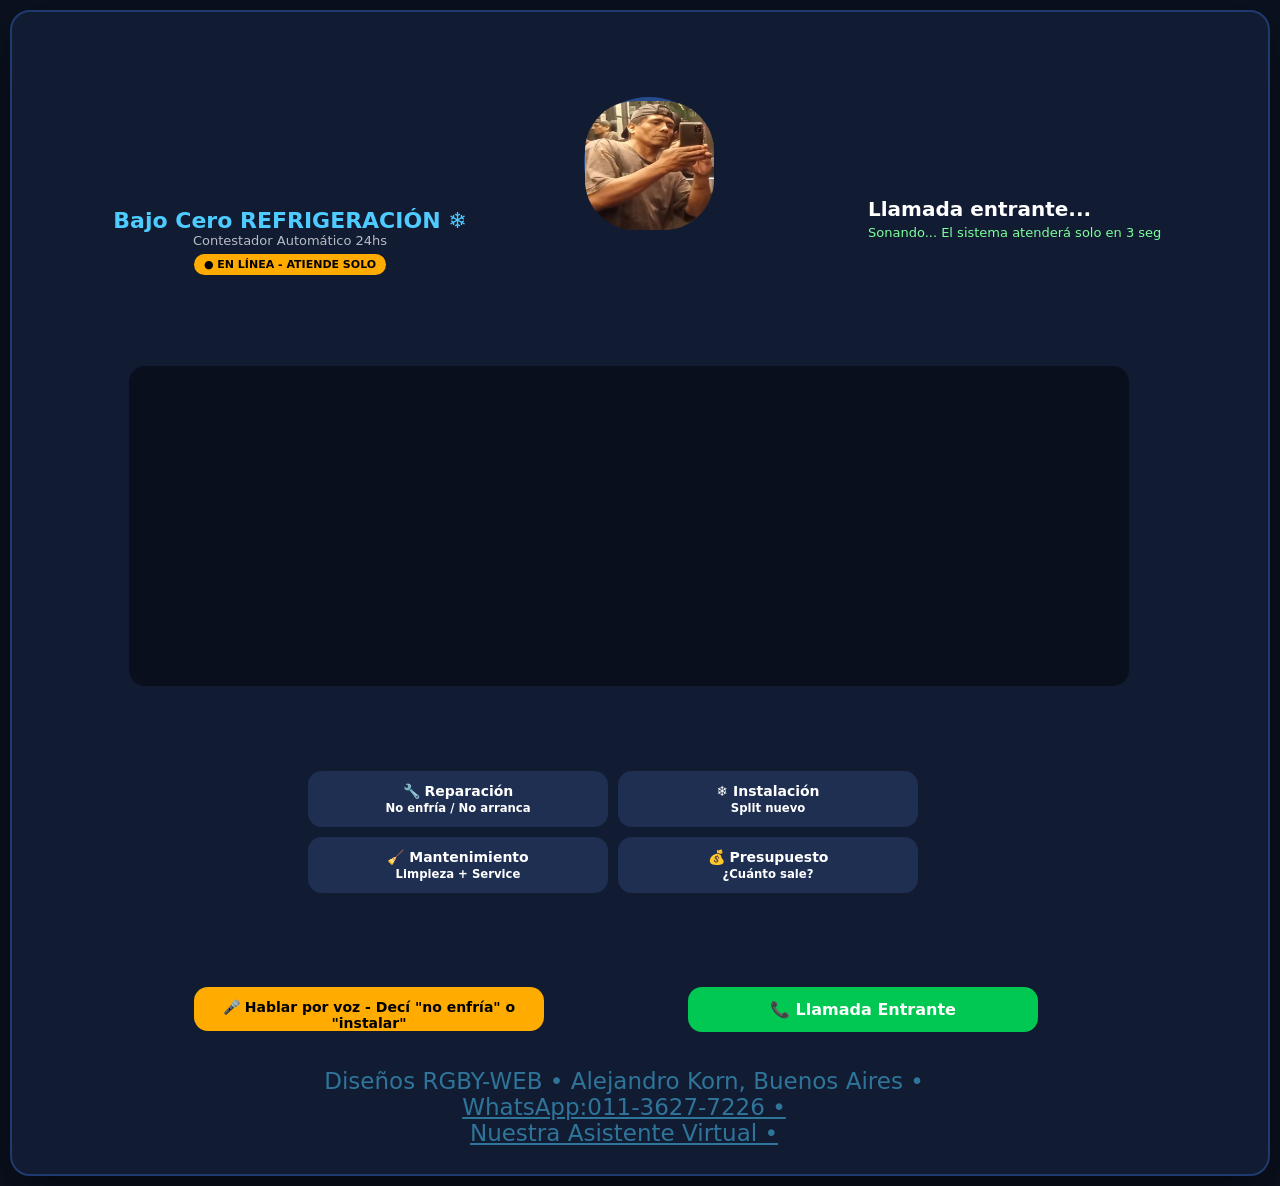
==== commit 52e54857: "Fix HTML encoding issues in index.html" ====
--- a/index.html
+++ b/index.html
@@ -34,7 +34,7 @@
       <div class="status" id="callStatus">Sonando... El sistema atenderá solo en 3 seg</div>
     </div>
 
-    <div class="transcript" id="transcript"> ... </div>
+    <div class="transcript" id="transcript"> </div>
 
     <div class="options" id="options">
       <button class="opt" onclick="elegir('reparacion')">🔧 Reparación<br><small>No enfría / No arranca</small></button>
@@ -80,4 +80,4 @@
 
 </body>
 
-</html>+</html>
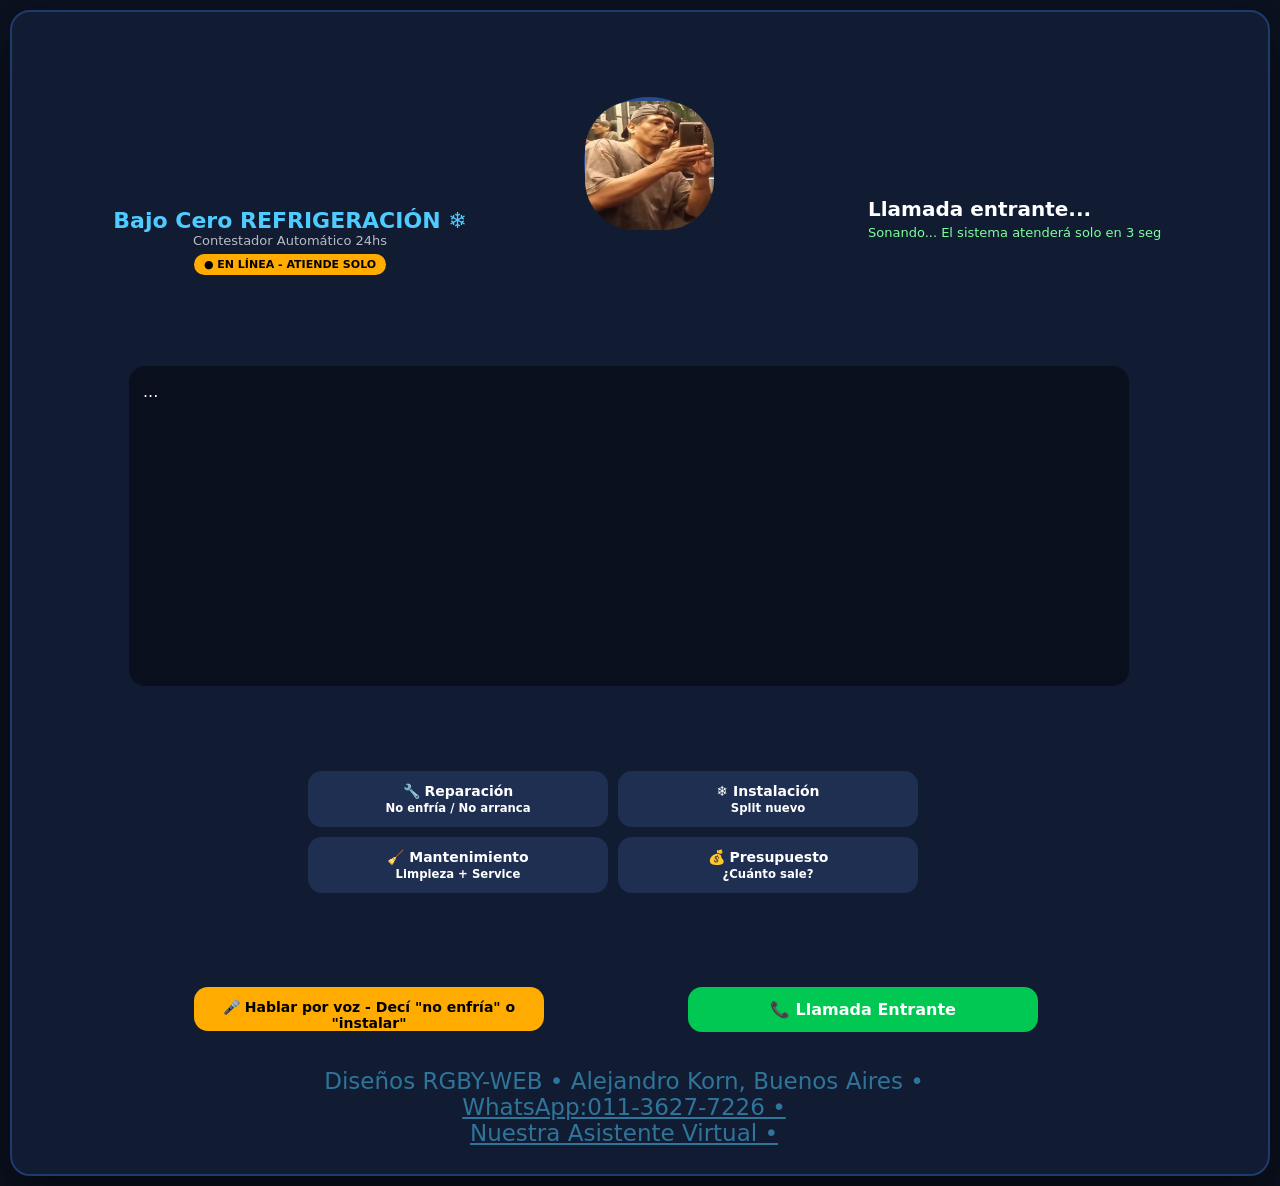
==== commit de9a5edd: "Fix HTML encoding issues in index.html" ====
--- a/index.html
+++ b/index.html
@@ -34,7 +34,7 @@
       <div class="status" id="callStatus">Sonando... El sistema atenderá solo en 3 seg</div>
     </div>
 
-    <div class="transcript" id="transcript"> </div>
+    <div class="transcript" id="transcript"> ... </div>
 
     <div class="options" id="options">
       <button class="opt" onclick="elegir('reparacion')">🔧 Reparación<br><small>No enfría / No arranca</small></button>
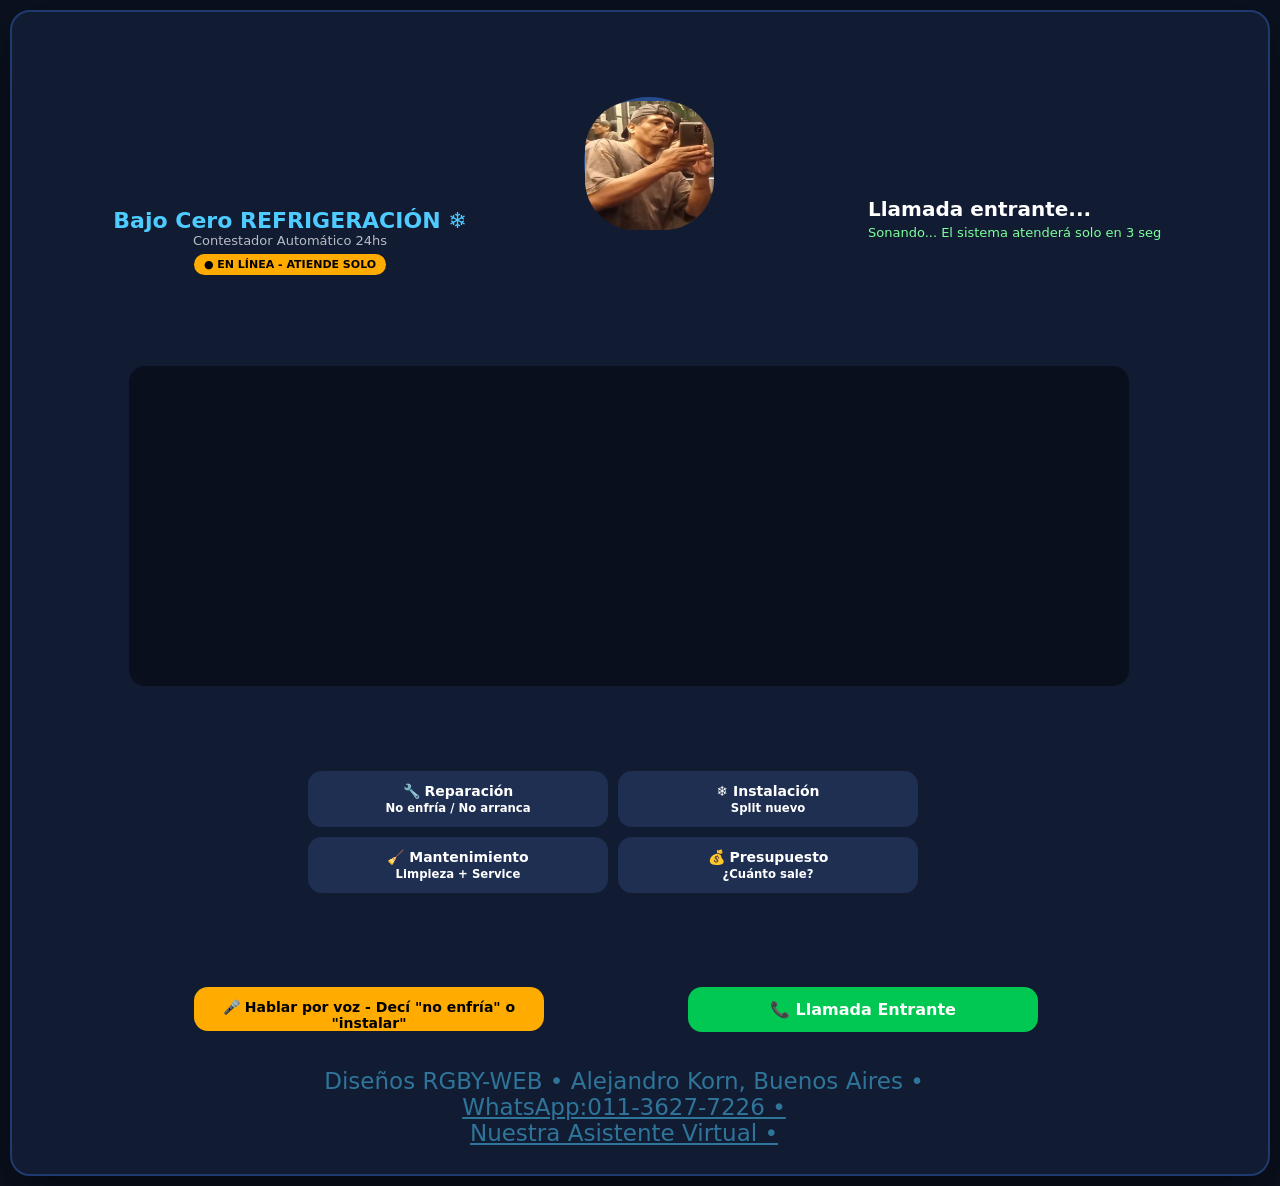
==== commit 7c5d07be: "Fix HTML encoding issues in index.html" ====
--- a/index.html
+++ b/index.html
@@ -34,7 +34,7 @@
       <div class="status" id="callStatus">Sonando... El sistema atenderá solo en 3 seg</div>
     </div>
 
-    <div class="transcript" id="transcript"> ... </div>
+    <div class="transcript" id="transcript"> </div>
 
     <div class="options" id="options">
       <button class="opt" onclick="elegir('reparacion')">🔧 Reparación<br><small>No enfría / No arranca</small></button>
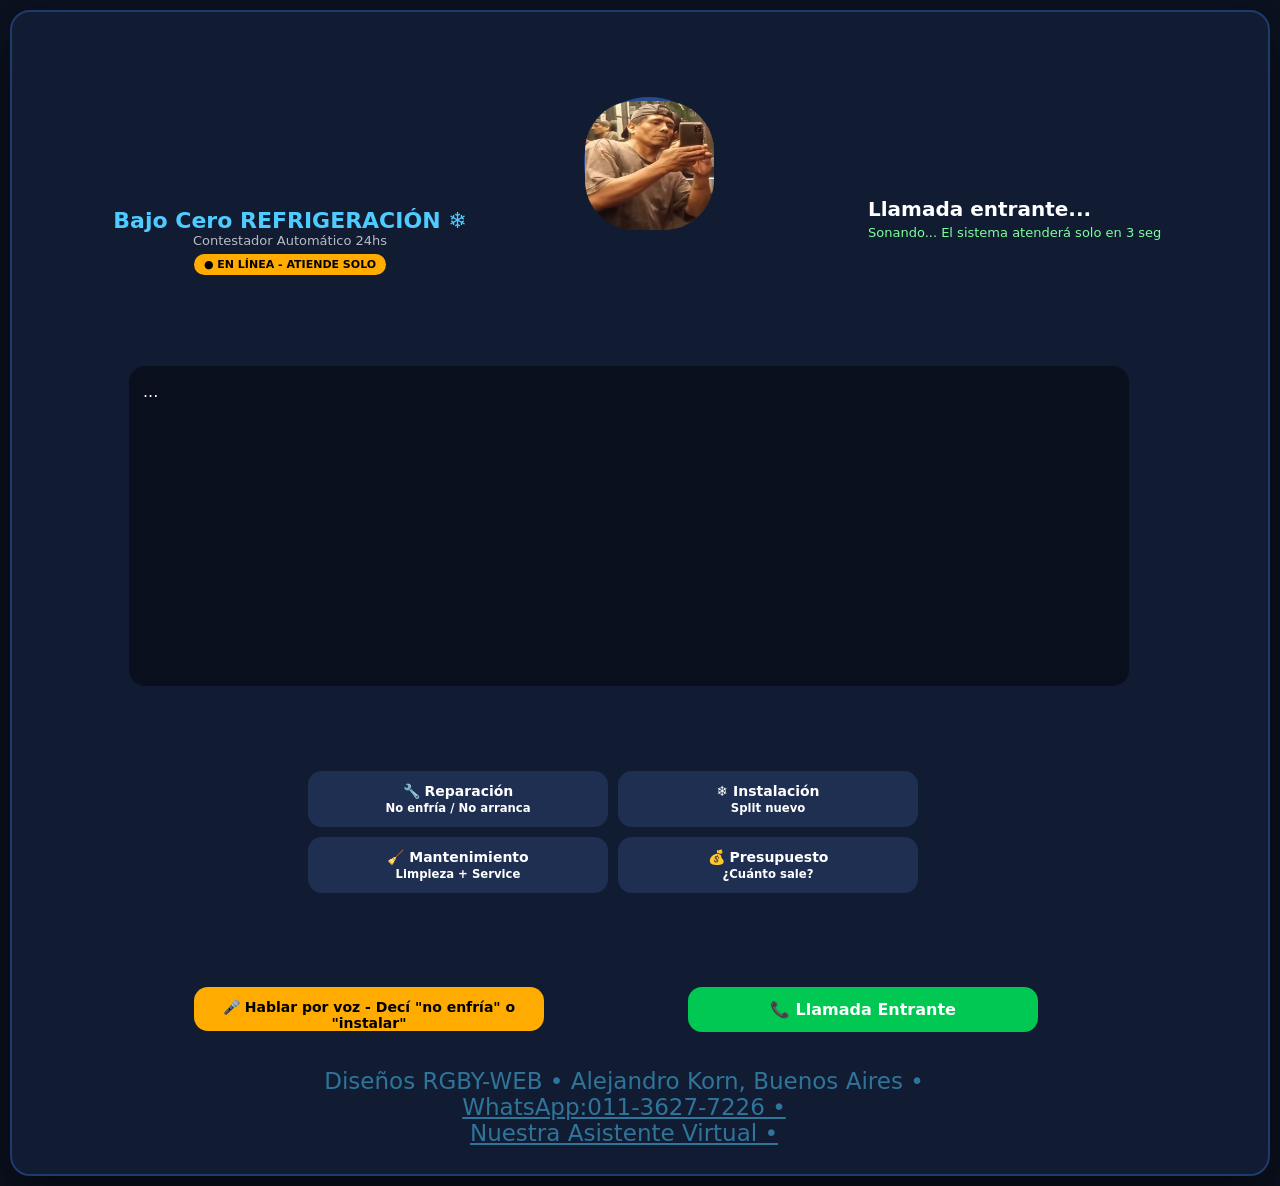
==== commit a8bdf648: "Fix HTML formatting and restore original content" ====
--- a/index.html
+++ b/index.html
@@ -34,7 +34,7 @@
       <div class="status" id="callStatus">Sonando... El sistema atenderá solo en 3 seg</div>
     </div>
 
-    <div class="transcript" id="transcript"> </div>
+    <div class="transcript" id="transcript"> ... </div>
 
     <div class="options" id="options">
       <button class="opt" onclick="elegir('reparacion')">🔧 Reparación<br><small>No enfría / No arranca</small></button>
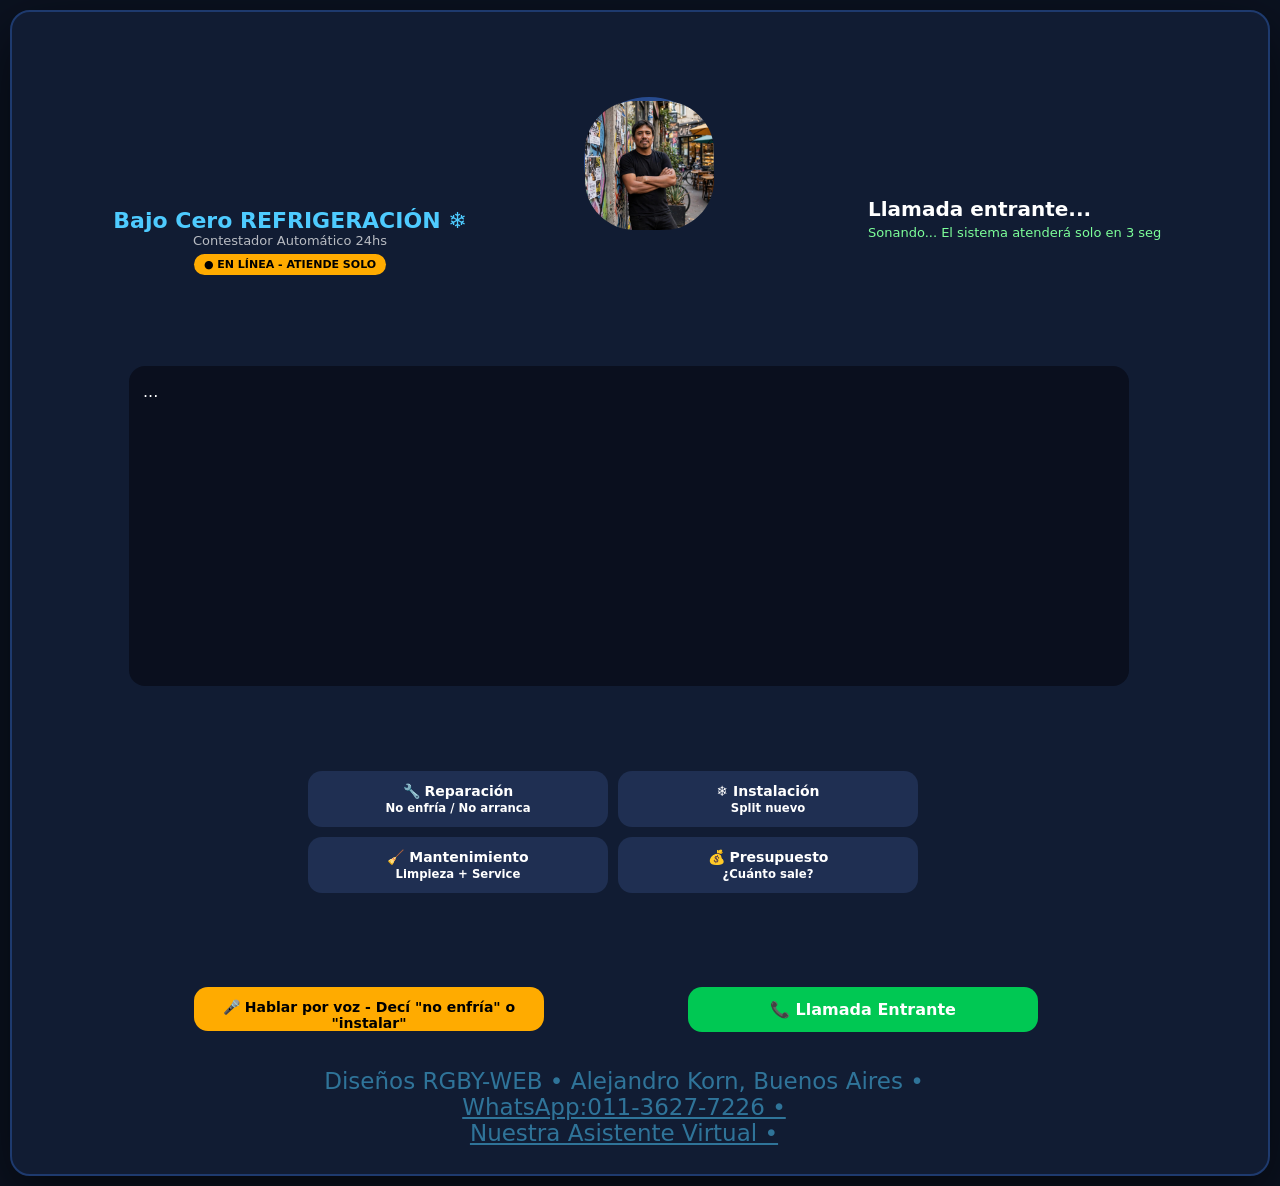
==== commit 6d2054b6: "Update avatar image in index.html" ====
--- a/index.html
+++ b/index.html
@@ -24,8 +24,8 @@
     </div>
 
     <div class="avatar">
-      <a href="./contestador/assets/camara/WhatsApp Image 3.jpeg">
-        <img src="./contestador/assets/camara/WhatsApp Image 3.jpeg" alt="Chatear">
+      <a href="./contestador/assets/camara/WhatsApp Image 8.jpeg">
+        <img src="./contestador/assets/camara/WhatsApp Image 8.jpeg" alt="Chatear">
       </a>
     </div>
 
